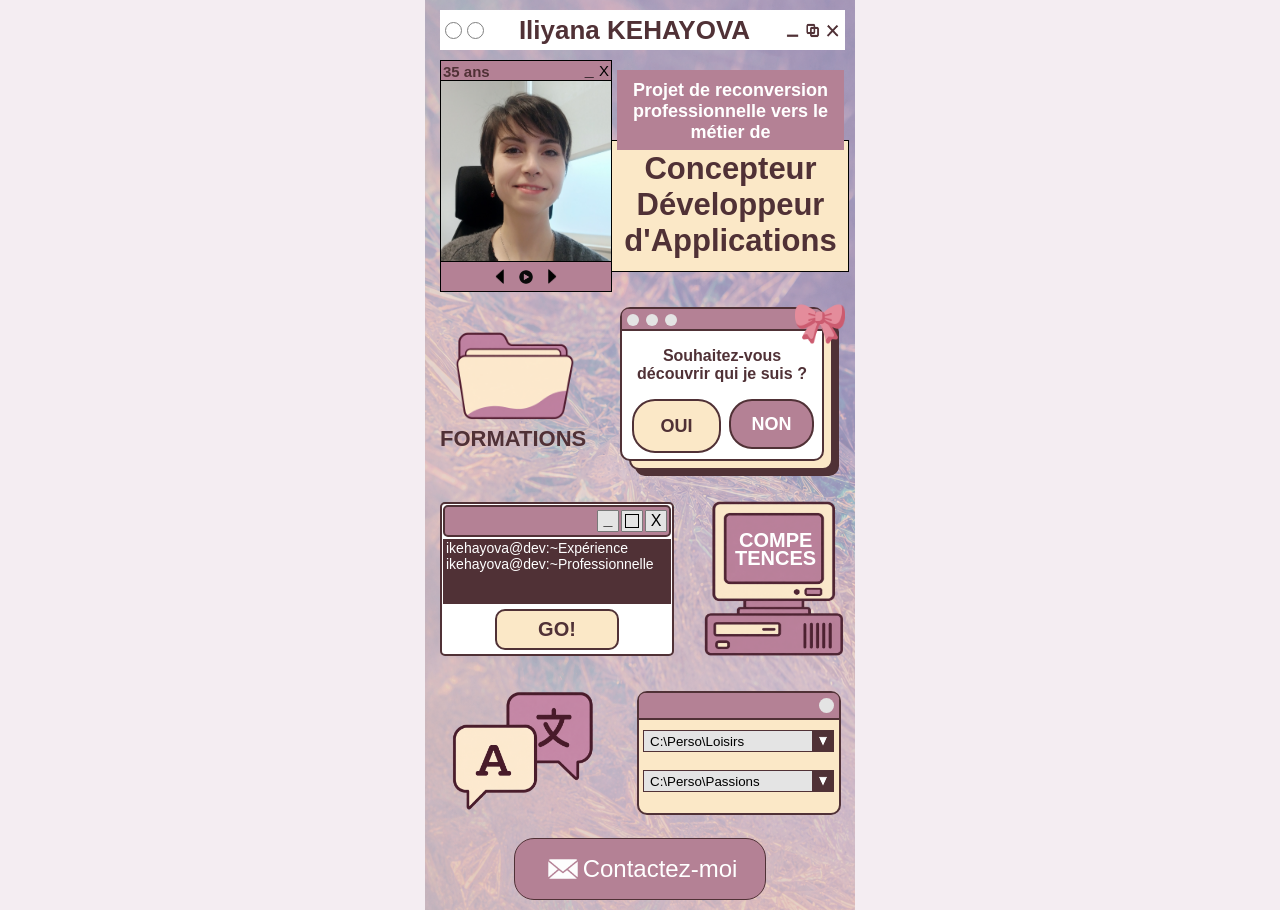
==== docs/index.html @ 73605424 "CV v1.1" ====
<!DOCTYPE html>
<html>

<head>
 <meta charset="UTF-8">
 <meta name="viewport" content="width=device-width, initial-scale=1.0">
 <meta name="theme-color" content="">
 <meta name="description" content="CV Iliyana KEHAYOVA | Projet de reconversion professionnelle | Concepteur Développeur d'Applications">
 <link rel="icon" type="image/png" href="ribbon.png">
 <meta name="robots" content="index, follow" /> 
 <meta lang="fr">
 <link href="CV_mobile.css" rel="stylesheet">
 <title>CV Iliyana KEHAYOVA</title>
</head>

<body>
    
    <header> 
        <span></span>
        <span style="display:inline-block; width:15px; height:15px; border:1px solid gray; border-radius: 50%;"></span>
        <h1>Iliyana KEHAYOVA</h1>
        <img src="lower_dash.png" alt="" id="lower_dash">
        <img src="windows.png" alt="" id="windows">
        <img src="x_close.png" alt="" id="x_close">
    </header>   

    <main>
        <section class="section_photo_poste">
            
            <div class="onglet_photo">
                <div class="age">
                    <span class="age_text">35 ans</span>
                    <div>
                        <span class="second_lower_dash">_</span>
                        <span class="second_x">X</span>
                    </div>
                </div>

                <div id="photo">
                    <img src="photo_iliyana.png" id="photo_iliyana" alt="photo d'Iliyana">
                </div>
                
                <div class="boutons_play">
                    <img src="bouton_play.png" class="bouton_play_enverse" alt=""> 
                    <img src="bouton_play.webp" class="bouton_play_central" alt="">  
                    <img src="bouton_play.png" class="bouton_play_droit" alt=""> 
                </div>
            </div>

            <div class="conteneur_projet">
                <p class="titre_projet">Projet de reconversion professionnelle vers le métier de</p>
            </div>

            <div class="conteneur_poste">
                <p class="titre_poste">Concepteur Développeur d'Applications</p>
            </div>

        </section>
        

    <div class="formations_et_fenetres">

        <section class="section_formations_presentation">
            <div id="onglet_formations">
                <a href="ecran_formations.html">  
                    <img src="folder.png" class="folder" alt="Image d'un fichier">
                    <p class="formations">FORMATIONS</p>
                </a>
            </div>        
                
            
        </section>

        <section class="trois_fenetres">
            <img src="ruban.png" class="ruban" alt="">

            <div class="fenetre_presentation">
                <div class="barre_haute">
                    <span></span>
                    <span></span>
                    <span></span>
                </div>

                <p class="question_presentation">
                    Souhaitez-vous découvrir qui je suis ?
                </p>

                <a href="ecran_description.html" class="bouton_oui">OUI</a>
                <button id="bouton_non">NON</button>
            </div>

            <div class="avant_derniere_fenetre"></div>
            <div class="derniere_fenetre"></div>
        </section>

    </div>

       

        <section class="section_experiences_projets">

            <div class="fenetre_experience">
                <div class="deuxieme_barre_haute">
                    <span id="reduire_onglet">_</span>
                    <span id="agrandir_onglet"><div></div></span>
                    <span id="fermer_onglet">X</span>
                </div>
                <div class="fenetre_terminal">
                    <p class="premiere_ligne_terminal">ikehayova@dev:~Expérience</p>
                    <p class="deuxieme_ligne_terminal">ikehayova@dev:~Professionnelle</p>
                </div>
                <a href="ecran_experience.html" id="bouton_go">GO!</a>
            </div>

            <div class="fenetre_projets">
                <a href="ecran_competences.html">
                    <img src="icone_ordinateur.png" id="icone_ordinateur" alt="">
                    <span class="compe">COMPE</span>
                    <span class="tences">TENCES</span>
                </a>
            </div>
        </section>
    
        
        <section class="langues_loisirs">
            
            <img src="image_langues.png" id="image_langues">
            
            <section class="loisirs_passions">
                <div class="troisieme_barre_haute">
                    <span></span>
                </div>
                <section class="bloc_menu_loisirs">
                    <button id="menu_deroulant_loisirs">C:\Perso\Loisirs</button>
                        <div id="menu_liste_loisirs">
                            <a href="">Lecture</a>
                            <a href="">Couture</a>
                            <a href="">Jeux vidéo</a>
                            <a href="">Tir à l'arc</a>
                        </div>
                    <img src="fleche_blanche.png" class="fleche_menu_deroulant">
                </section>

                <section class="bloc_menu_passions">
                    <button id="menu_deroulant_passions">C:\Perso\Passions</button>
                        <div id="menu_liste_passions">
                            <a href="">Chats</a>
                        </div>
                    <img src="fleche_blanche.png" class="fleche_menu_deroulant">
                </section>
            </section>
            
        </section>
        
    </main>

      
    <footer>
        <a href="ecran_formulaire_de_contact.html" class="bouton_contact"><img src="enveloppe.png" id="image_enveloppe"><span>Contactez-moi</span></a>
    </footer>

   
        <dialog id="popup_langues">
           
                <img src="fenetre_langues.png" alt="Fenêtre des langues" id="image_fenetre_langues">
                <span id="reduire_popup_langues">_</span>
                <span id="agrandir_popup_langues"><span></span></span>
                <span id="fermer_popup_langues">X</span>
                <div class="contenu_langues">
                    <h2>Langues</h2>
                    <ul>
                    <li>Français (Courant)</li>
                    <li>Anglais (Courant)</li>
                    <li>Bulgare (Langue maternelle)</li>
                    <li>Chinois (Débutant)</li>
                    <li>Allemand (Débutant)</li>
                    </ul>
                </div>
        </dialog>


        <dialog id="popup_reponse_negative1">

            <div class="fenetre_reponse_negative">

                <div class="barre_popup_negative">

                    <div class="boutons_fenetre">
                        <span>_</span>
                        <span class="milieu_bouton">
                            <span></span>
                        </span>
                        <span>X</span>
                    </div>

                </div>

                <div class="icone_attention">!</div>

                <h2>Vous vous êtes trompé de bouton&nbsp;?</h2>

                <button id="popup_reponse_negative_bouton_non">NON</button>

                <a href="ecran_description.html" class="popup_reponse_negative_bouton_oui">Oui, je veux voir le profil d'Iliyana</a>

            </div>

        </dialog>


        <dialog id="popup_reponse_negative2">

            <div class="fenetre_reponse_negative">

                <div class="barre_popup_negative">

                    <div class="boutons_fenetre">
                        <span>_</span>
                        <span class="milieu_bouton">
                            <span></span>
                        </span>
                        <span>X</span>
                    </div>

                </div>

                <div class="icone_attention">!</div>

                <h2>Vous faites exprès&nbsp;?</h2>

                <button id="popup_reponse_negative_bouton_non2">NON</button>

                <a href="ecran_description.html" class="popup_reponse_negative_bouton_oui">Je me suis trompé(e)</a>

            </div>

        </dialog>


        <dialog id="popup_reponse_negative3">

            <div class="fenetre_reponse_negative">

                <div class="barre_popup_negative">

                    <div class="boutons_fenetre">
                        <span>_</span>
                        <span class="milieu_bouton">
                            <span></span>
                        </span>
                        <span>X</span>
                    </div>

                </div>

                <div class="icone_attention">!</div>

                <h2>Vous savez quoi&nbsp;? Vous n'avez pas le choix&nbsp;!</h2>

                <a href="ecran_description.html" id="popup_reponse_negative_bouton_non3">AH&nbsp;!</a>

                <a href="ecran_description.html" class="popup_reponse_negative_bouton_oui">J'ai hâte de voir le profil d'Iliyana&nbsp;!</a>

            </div>

        </dialog>

         

    <script>

        const imageLangues =document.querySelector("#image_langues");
        const popupLangues =document.querySelector("#popup_langues");
        const fermerPopupLangues =document.querySelector("#fermer_popup_langues");
        imageLangues.addEventListener("click", function () {popupLangues.showModal();});
        fermerPopupLangues.addEventListener("click", function () {popupLangues.close();});


        const boutonNon =document.querySelector("#bouton_non");
        const popupReponseNegative1 =document.querySelector("#popup_reponse_negative1");
        boutonNon.addEventListener("click", function () {popup_reponse_negative1.showModal();});

    
        const popupReponseNegativeBoutonNon =document.querySelector("#popup_reponse_negative_bouton_non");
        const popupReponseNegative2 =document.querySelector("#popup_reponse_negative2");
        popupReponseNegativeBoutonNon.addEventListener("click", function () {popupReponseNegative2.showModal();});

        
        const popupReponseNegativeBoutonNon2 =document.querySelector("#popup_reponse_negative_bouton_non2");
        const popupReponseNegative3 =document.querySelector("#popup_reponse_negative3");
        popupReponseNegativeBoutonNon2.addEventListener("click", function () {popupReponseNegative3.showModal();});


        const boutonLoisirs = document.querySelector("#menu_deroulant_loisirs");
        const listeLoisirs = document.querySelector("#menu_liste_loisirs");
        boutonLoisirs.addEventListener("click", function () {
        listeLoisirs.classList.toggle("ouvert");});

        const boutonPassions = document.querySelector("#menu_deroulant_passions");
        const listePassions = document.querySelector("#menu_liste_passions");
        boutonPassions.addEventListener("click", function () {
        listePassions.classList.toggle("ouvert");});

        
    </script>

</body>


</html>
---- docs/CV_mobile.css ----
@media screen and (max-width: 780px) {
    body {
        background-position: center top;
    }
}

html, body {
    margin: 0 auto;
    min-height: 100vh;
    width: 100%;
    max-width: 430px;
}

body {
    min-height: 100vh;
    background-color: #f4edf2;
    background-image: url("mobile_background.png");
    background-position: center top;
    background-repeat: no-repeat;
    background-size: cover;
    font-family: 'Arvo', sans-serif;
}

header {
    height: 40px; 
    display: flex; 
    flex-direction: row;
    background-color: #ffffff;
    justify-content: center;
    gap: 5px; 
    align-items: center; 
    margin-bottom: 10px; 
    margin-top: 10px;
    margin-left: 15px;
    width: 405px;

}

header span {
    display:inline-block; 
    width:15px; 
    height:15px; 
    border:1px solid gray; 
    border-radius: 50%;
}

h1 {
    font-size: 26px;
    color: #503136;
    text-align: center;
    margin-left: 30px; 
    margin-right: 30px; 

}

#lower_dash, #windows, #x_close {
    width: 15px;
    height: 15px;
}



.section_photo_poste {
    display: grid;
    margin-left: 15px; 
    grid-template-areas:
    "box-1 box-2"
    "box-1 box-3";
    
}

.onglet_photo {
    display: flex;
    flex-direction: column; 
    background-color: #B48195;
    width: 170px; 
    border: 1px solid black;
    grid-area: box-1;
}

.age { 
    display: flex;
    flex-direction: row;
    align-items: flex-end;
    justify-content: space-between;
    height: 19px;
}


.age_text div {
    margin-bottom: 1px;
}

.second_lower_dash {
    font-weight: bold;
    
}

.second_x {
    font-size: 15px; 
    margin: 1px 2px 2px 1px;
    
}

.bouton_play_enverse, .bouton_play_droit {
    width: 15px;
    height: 15px;
    margin-top: 3px; 
    margin-left: 8px;
    margin-right: 8px;

    
}

#photo_iliyana {
    width: 170px;
    height: 180px; 
    border-top: 1px solid black;
    border-bottom: 1px solid black;

}

.bouton_play_central {
    width: 22px;
    height: 22px;
    
}

.age_text {

    margin-bottom: 0;
    font-weight: bold;
    font-size: 15px;
    margin-left: 2px;
    color: #503136;
}

.boutons_play {
    display: flex;
    flex-direction: row;
    height: 16px;
    justify-content: center;
    
    
}

.bouton_play_enverse {
    transform: rotate(180deg);
}

.conteneur_projet {
    margin-top: 10px;
    margin-left: 5px;
    margin-right: 15px;
    height: 80px;
    width: 227px;
    background-color: #B48195;
    margin-bottom: -10px;
    font-weight: bold;
    text-align: center;
    font-size: 18px;
    color: white;
    grid-area: box-2;
}

.titre_projet {
    margin: 10px 0px 0px 0px;
}

.conteneur_poste {
    height: 130px;
    width: 225px;
    background-color: #FBE8C7;
    margin-left: -20px;
    padding-left: 30px;
    order: -1; 
    font-weight: bold;
    text-align: center;
    font-size: 31px;
    color: #503136;
    border: 1px solid black;
    margin-bottom: 20px;
    margin-right: 5px;
    grid-area: box-3;
}

.titre_poste {
    margin: 10px 0px 0px 0px;
    padding-right: 10px;
}



.section_formations_presentation {
    margin-left: 10px;
    margin-top: 15px;
}

.formations_et_fenetres {
    display: flex;
    flex-direction: row;
    align-items: flex-start;
}

.folder {
    width: 160px;
    height: 110px;
    padding-top: 15px;
    margin-bottom: -10px; 
}

.formations {
    margin-left: 5px; 
    margin-top: 0;
    font-weight: bold;
    font-size: 22px;
    color: #503136;
}

#onglet_formations a {
     text-decoration: none;
}

.trois_fenetres {
    position: relative;
    width: 250px;
    height: 220px;
    margin-left: 25px;
    margin-top: 15px;
}


.ruban {
    position:absolute;
    z-index: 4;
    top: -8px;
    right: 10px;
    height: 50px;
    width: 50px;
}

.fenetre_presentation {
    position:absolute;
    top: 0;
    left: 0;
    display: grid;
    grid-template-areas:
    "box-4 box-4"
    "box-5 box-5"
    "box-6 box-7";
    background-color: white;
    border: 2px solid #503136;
    width: 200px;
    height: 150px;
    border-radius: 10px;
    z-index: 3;
}

.avant_derniere_fenetre {
    position:absolute;
    top: 5;
    left: 5;
    width: 200px;
    height: 150px;
    background-color: #FBE8C7;
    border-radius: 10px;
    z-index: 2;
    margin-left: 9px; 
    margin-top: 9px;
    border: 2px solid #503136; 
}

.derniere_fenetre {
    position:absolute;
    top: 10;
    left: 10;
    width: 200px;
    height: 150px;
    background-color:#503136;
    border-radius: 10px;
    z-index: 1;
    margin-left: 15px; 
    margin-top: 15px;
    border: 2px solid #503136;
}
            

.barre_haute {
    display: flex;
    flex-direction: row;
    background-color: #B48195;
    border-top-right-radius: 6px;
    border-top-left-radius: 6px;
    border-bottom: 2px solid #503136;
    grid-area: box-4;
}

.barre_haute span {
    display:inline-block; 
    width:12px; 
    height:12px; 
    background: rgb(228, 228, 228); 
    border-radius: 50%;
    margin: 5px 2px 2px 5px; 
}

.question_presentation {
    font-weight: bold;
    text-align: center;
    font-size: 16px;
    margin-left: 5px;
    margin-right: 5px;
    color:#503136;
    grid-area: box-5;
}


#bouton_non { 
    display: flex;
    justify-content: center; 
    align-items: center;
    width: 85px;
    height: 50px;
    border-radius: 23px;
    border: 2px solid #503136;
    background-color: #B48195;
    font-weight: bold;
    font-size: 18px;
    margin-bottom: 5px;
    color: white;
    grid-area: box-7;
    text-decoration: none;
    color: white;
    text-align: center;
    cursor: pointer;
}


.bouton_oui { 
    display: flex;
    justify-content: center; 
    align-items: center;
    margin-left: 10px;
    margin-bottom: 5px;
    width: 85px;
    height: 50px;
    border-radius: 23px;
    border: 2px solid #503136;
    background-color: #FBE8C7;
    font-weight: bold;
    font-size: 18px;
    grid-area: box-6;
    text-decoration: none;
    color: #503136;
    text-align: center;
  
}


.section_experiences_projets {
    display: flex;
    margin-top: -25px;
    margin-left: 15px;
    margin-right: -15px;
}



.fenetre_experience {
    display: flex;
    flex-direction: column;
    align-items: center;
    width: 230px;
    height: 150px;
    background-color: white;
    border-radius: 5px;
    border: 2px solid #503136;
}

.deuxieme_barre_haute {
    display: flex;
    flex-direction: row;
    height: 30px;
    width: 224px;
    background-color: #B48195;
    border-radius: 5px;
    margin: 1px;
    border: 2px solid #503136;
    margin-bottom: 1px;
    justify-content: right;
}

#reduire_onglet, #agrandir_onglet, #fermer_onglet {
    display: flex;
    width: 20px;
    height: 20px;
    background-color:rgb(228, 228, 228);
    margin: 3px 2px 3px 0px;
    border-radius: 1px;
    border: 1px solid rgb(121, 121, 121);
}

#agrandir_onglet div {
    width: 12px;
    height: 12px;
    border: 1px solid black;
    margin: 3px 0px 0px 3px; 
}

#reduire_onglet {
    justify-content: center;
    font-weight: 550;
}

#fermer_onglet {
    justify-content: center;
    align-items: center;
    
}

.fenetre_terminal {
    background-color: #503136;
    width: 228px;
    height: 70px; 
    margin: 1px 2px 5px 2px;
}

.premiere_ligne_terminal, .deuxieme_ligne_terminal {
    color: white;
    margin-left: 3px;
    font-size: 14px;
}

.premiere_ligne_terminal {
    margin-top: 1px;
}

.deuxieme_ligne_terminal {
    margin-top: -14px;
}

.fenetre_projets {
    position: relative;
}

#bouton_go {
    display: flex;
    justify-content: center; 
    align-items: center;
    text-align: center;
    text-decoration: none;
    background-color: #FBE8C7;
    width: 120px;
    height: 40px;
    font-weight: bold;
    font-size: 20px;
    color:#503136;
    border-radius: 10px;
    margin-bottom: 4px;
    border: 2px solid #503136;
}

#icone_ordinateur {
    position: absolute;
    width: 220px; 
    height: 190px; 
    margin-top: -15px;
    margin-left: -10px;
    z-index: 1;
}

.compe {
    position: absolute;
    z-index: 2;
    color: white;
    font-weight: bold;
    top: 27px; 
    left: 65px;
    font-size: 20px;
}

.tences {
    position: absolute;
    z-index: 2;
    color: white;
    font-weight: bold;
    top: 45px; 
    left: 61px;
    font-size: 20px;
}

.langues_loisirs {
    display: flex;
    margin-top: 20px;
    margin-left: -10px;
}

#image_langues {
    width: 210px;
    height: 150px;
    cursor: pointer;
}

.loisirs_passions {
    margin-top: 15px;
    margin-left: 12px;
    width: 200px;
    height: 120px;
    background-color: #FBE8C7;
    border-radius: 10px;
    border: 2px solid #503136;
}

.troisieme_barre_haute {
    display: flex;
    flex-direction: row;
    width: 200px;
    height: 25px;
    background-color: #B48195;
    border-radius: 6px 6px 0px 0px;
    border-bottom: 2px solid #503136;
    justify-content: right;
}

.troisieme_barre_haute span {
    display: flex;
    width:15px; 
    height:15px; 
    background: rgb(228, 228, 228); 
    border-radius: 50%;
    margin: 5px 5px 2px 5px; 
    
}

.bloc_menu_loisirs, .bloc_menu_passions {
    display: inline-block;
} 

#menu_deroulant_loisirs, 
#menu_deroulant_passions {
    background-color: rgb(228, 228, 228);
    border: 1px solid #503136;
    width: 170px;
    height: 22px;
    margin: 10px 0px 8px 4px;
    text-align: left;
}

.fleche_menu_deroulant {
    display: inline-block;
    background-color: #503136;
    border: 1px solid #503136;
    height: 20px; 
    width: 20px;
    margin-bottom: -6.5px;
    margin-left: -5px;
}

.bloc_menu_loisirs, .bloc_menu_passions {
    position: relative;
}

#menu_liste_loisirs, #menu_liste_passions {
    display: none;
    position: absolute;
    top: 31px;
    left: 4px;
    background-color: rgb(228, 228, 228);
    width: 140px;
    box-shadow: 2px 2px 5px grey;
    z-index: 10;
}

#menu_liste_loisirs a, #menu_liste_passions a {
    display: block;
    color: black;
    text-decoration: none;
    padding: 10px 15px;
}

#menu_liste_loisirs.ouvert,
#menu_liste_passions.ouvert {
    display: block;
}

.bloc_menu_loisirs a:hover, 
.bloc_menu_passions a:hover {
    background-color: rgb(204, 183, 183);
}

.bloc_menu_loisirs:hover button,
.bloc_menu_passions:hover button {
    background-color: rgb(114, 113, 113);
}

.bouton_contact {
    display: flex;
    background-color: #B48195;
    border: 1px solid #503136;
    width: 250px;
    height: 60px;
    border-radius: 20px;
    margin-top: 12px;
    margin-bottom: 10px;
    margin-left: auto;
    margin-right: auto;
    justify-content: center;
    align-items: center;
    text-decoration: none;
    color: white;
    font-size: 24px;
    
}

#bouton_contact span {
    color: white;
    font-size: 24px;
    font-weight: bold;
}

#image_enveloppe {
    width: 60px;
    height: 40px;
    margin-left: -10px;
    margin-right: -10px;
}

#popup_langues {
    position: relative;
    border: none;
    outline: none;
    background: transparent;
    padding: 0;
    top: 200px;
}


#image_fenetre_langues {
    display: block;
    width: 300px;
    height: auto;
}

#reduire_popup_langues,
#agrandir_popup_langues,
#fermer_popup_langues {
    z-index: 11;
    position: absolute;
    background-color: rgb(228, 228, 228);
    width: 30px;
    height: 30px;
    cursor: pointer;
    margin: 1px;
    border: 2px solid #503136;
    border-radius: 10px;
    font-size: 25px;
    display: flex;
    justify-content: center; 
    align-items: center;
    text-align: center;

}

#reduire_popup_langues {
    top: 46px;
    right: 100px;
}

#agrandir_popup_langues {
    top: 46px;
    right: 60px;
}

#agrandir_popup_langues span {
    width: 20px;
    height: 20px;
    border: 2px solid #503136;
    border-radius: 5px;

}

#fermer_popup_langues {
    top: 46px;
    right: 20px;
}

.contenu_langues {
    position: absolute;
    top: 80px;
    left: 40px;
}

.contenu_langues h2 {
    color: #503136;
    font-weight: bold;
    font-size: 30px;
    margin-bottom: 2px;
}

.contenu_langues ul {
    color: #503136;
    font-weight: bold;
    margin-left: -25px;
}

.contenu_langues ul li{
    margin-bottom: 10px;
    
}

#popup_reponse_negative1, 
#popup_reponse_negative2,
#popup_reponse_negative3 {
    position: relative;
    border: none;
    outline: none;
    background: transparent;
    padding: 0;
    top: 100px;
    left: -20px;
}

.fenetre_reponse_negative {
    position: relative;
    display: block;
    height: 390px;
    width: 410px;
    background-color: #FBE8C7;
    border: 2px solid #503136;
    border-radius: 15px;
    overflow: hidden;
    margin-left: 20px;
}

.barre_popup_negative {
    position: absolute;
    top: 0;
    left: 0;
    width: 100%;
    height: 40px;
    background-color: #B48195;
    border-bottom: 2px solid #503136;
    display: flex;
    align-items: center;
}

.boutons_fenetre {
    display: flex;
    margin-left: auto;
    margin-right: 8px;
    gap: 5px;
}

.boutons_fenetre > span {
    width: 25px;
    height: 25px;
    background-color: rgb(228, 228, 228);
    border: 1px solid #503136;
    border-radius: 5px;
    display: flex;
    justify-content: center;
    align-items: center;
    color: #503136;
    font-size: 18px;
}

.milieu_bouton {
    width: 25px;
    height: 25px;
}

.milieu_bouton span {
    width: 15px;
    height: 15px;
    border: 1px solid #503136;
    border-radius: 2px;
}

.icone_attention {
    position: absolute;
    top: 55px;
    left: 160px;
    border: 5px solid red;
    color: red;
    border-radius: 50%;
    font-size: 70px;
    font-weight: bolder;
    height: 80px;
    width: 80px;
    text-align: center;
    display: flex;
    justify-content: center;
    align-items: center;
}

#popup_reponse_negative_bouton_non, 
#popup_reponse_negative_bouton_non2, 
#popup_reponse_negative_bouton_non3 {
    position: absolute;
    top: 310px;
    left: 40px;
    color: #503136;
    font-size: 14px;
    font-weight: bolder;
    width: 50px;
    height: 50px;
    border-radius: 50%;
    background-color: #FBE8C7;
    border: 1px solid #503136;
    margin-top: 0;
    text-decoration: none;
    display: flex;
    align-items: center;
    justify-content: center;
    cursor: pointer;
}

.popup_reponse_negative_bouton_oui {
    position: absolute;
    top: 270px;
    left: 130px;
    margin-left: 10px;
    margin-bottom: 5px;
    width: 230px;
    height: 90px;
    border-radius: 23px;
    border: 1px solid #503136;
    background-color: #B48195;
    font-weight: bold;
    font-size: 25px;
    text-decoration: none;
    color: white;
    display: flex;
    justify-content: center;
    align-items: center;
    text-align: center;
    cursor: pointer;
}

#popup_reponse_negative1 h2, 
#popup_reponse_negative2 h2,
#popup_reponse_negative3 h2 {
    position: absolute;
    top: 150px;
    left: 30px;
    width: 90%;
    font-size: 30px;
    text-align: center;
    color: #503136;
    font-weight: bold;
    margin-bottom: 10px;
}

#popup_reponse_negative_bouton_non3 {
    text-decoration: none;
}
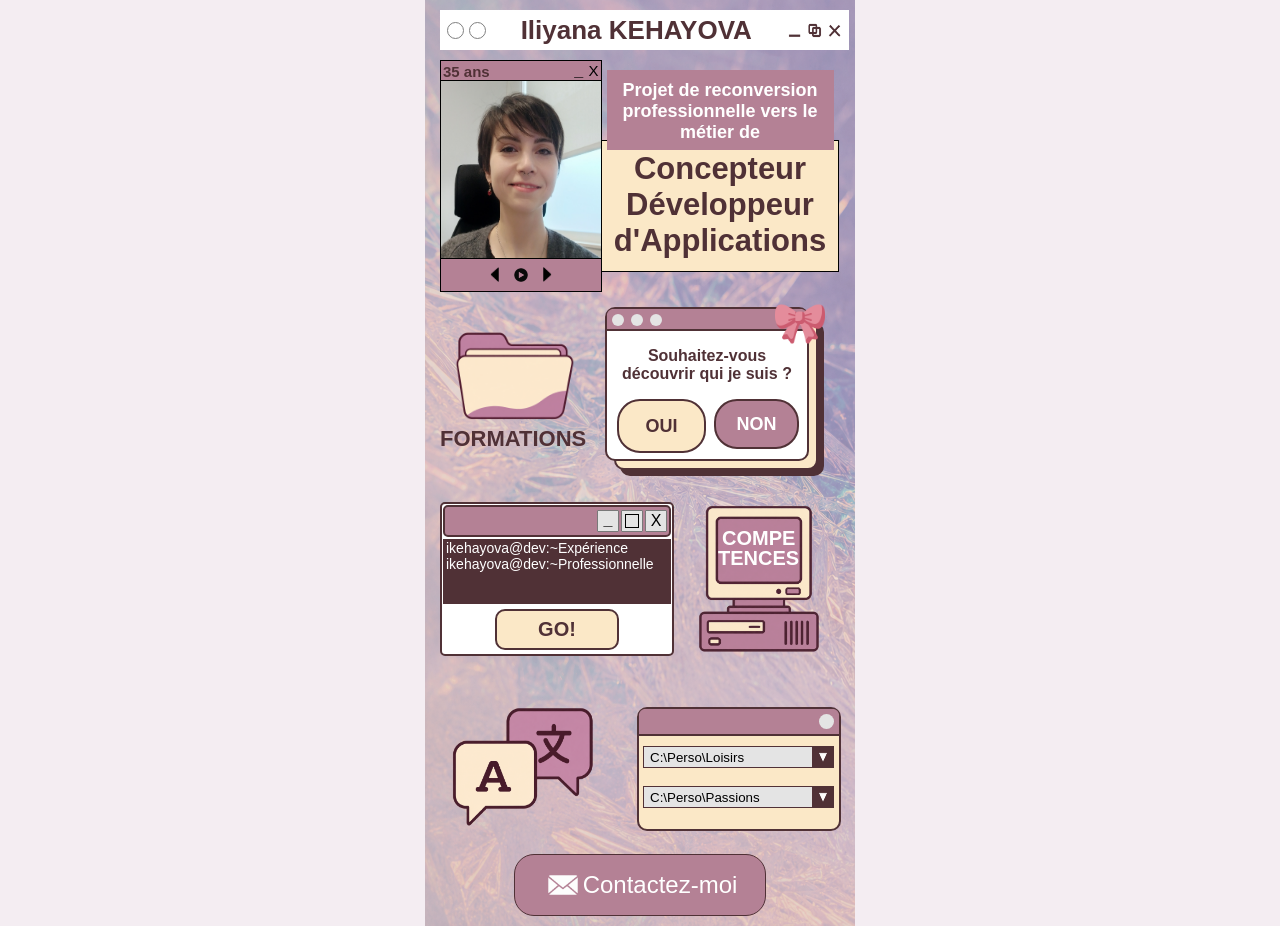
==== commit 4c635aae: "CV v1.2" ====
--- a/docs/index.html
+++ b/docs/index.html
@@ -9,14 +9,14 @@
  <link rel="icon" type="image/png" href="ribbon.png">
  <meta name="robots" content="index, follow" /> 
  <meta lang="fr">
- <link href="CV_mobile.css" rel="stylesheet">
+ <link href="index.css" rel="stylesheet">
  <title>CV Iliyana KEHAYOVA</title>
 </head>
 
 <body>
     
     <header> 
-        <span></span>
+        <span style="display:inline-block; width:15px; height:15px; border:1px solid gray; border-radius: 50%;"></span>
         <span style="display:inline-block; width:15px; height:15px; border:1px solid gray; border-radius: 50%;"></span>
         <h1>Iliyana KEHAYOVA</h1>
         <img src="lower_dash.png" alt="" id="lower_dash">
@@ -25,6 +25,7 @@
     </header>   
 
     <main>
+
         <section class="section_photo_poste">
             
             <div class="onglet_photo">
@@ -47,6 +48,8 @@
                 </div>
             </div>
 
+
+
             <div class="conteneur_projet">
                 <p class="titre_projet">Projet de reconversion professionnelle vers le métier de</p>
             </div>
@@ -55,10 +58,12 @@
                 <p class="titre_poste">Concepteur Développeur d'Applications</p>
             </div>
 
-        </section>
-        
-
-    <div class="formations_et_fenetres">
+
+
+        </section>
+        
+
+    <section class="formations_et_fenetres">
 
         <section class="section_formations_presentation">
             <div id="onglet_formations">
@@ -93,62 +98,64 @@
             <div class="derniere_fenetre"></div>
         </section>
 
-    </div>
+    </section>
 
        
 
-        <section class="section_experiences_projets">
-
-            <div class="fenetre_experience">
-                <div class="deuxieme_barre_haute">
-                    <span id="reduire_onglet">_</span>
-                    <span id="agrandir_onglet"><div></div></span>
-                    <span id="fermer_onglet">X</span>
-                </div>
-                <div class="fenetre_terminal">
-                    <p class="premiere_ligne_terminal">ikehayova@dev:~Expérience</p>
-                    <p class="deuxieme_ligne_terminal">ikehayova@dev:~Professionnelle</p>
-                </div>
-                <a href="ecran_experience.html" id="bouton_go">GO!</a>
-            </div>
-
-            <div class="fenetre_projets">
-                <a href="ecran_competences.html">
-                    <img src="icone_ordinateur.png" id="icone_ordinateur" alt="">
-                    <span class="compe">COMPE</span>
-                    <span class="tences">TENCES</span>
-                </a>
-            </div>
-        </section>
+    <section class="section_experiences_projets">
+
+        <div class="fenetre_experience">
+            <div class="deuxieme_barre_haute">
+                <span id="reduire_onglet">_</span>
+                <span id="agrandir_onglet"><div></div></span>
+                <span id="fermer_onglet">X</span>
+            </div>
+            <div class="fenetre_terminal">
+                <p class="premiere_ligne_terminal">ikehayova@dev:~Expérience</p>
+                <p class="deuxieme_ligne_terminal">ikehayova@dev:~Professionnelle</p>
+            </div>
+            <a href="ecran_experience.html" id="bouton_go">GO!</a>
+        </div>
+
+
+
+        <div class="fenetre_competences">
+            <a href="ecran_competences.html">
+                <img src="icone_ordinateur.png" id="icone_ordinateur" alt="">
+                <span class="compe">COMPE</span>
+                <span class="tences">TENCES</span>
+            </a>
+        </div>
+    </section>
     
         
-        <section class="langues_loisirs">
-            
-            <img src="image_langues.png" id="image_langues">
-            
-            <section class="loisirs_passions">
-                <div class="troisieme_barre_haute">
-                    <span></span>
-                </div>
-                <section class="bloc_menu_loisirs">
-                    <button id="menu_deroulant_loisirs">C:\Perso\Loisirs</button>
-                        <div id="menu_liste_loisirs">
-                            <a href="">Lecture</a>
-                            <a href="">Couture</a>
-                            <a href="">Jeux vidéo</a>
-                            <a href="">Tir à l'arc</a>
-                        </div>
-                    <img src="fleche_blanche.png" class="fleche_menu_deroulant">
-                </section>
-
-                <section class="bloc_menu_passions">
-                    <button id="menu_deroulant_passions">C:\Perso\Passions</button>
-                        <div id="menu_liste_passions">
-                            <a href="">Chats</a>
-                        </div>
-                    <img src="fleche_blanche.png" class="fleche_menu_deroulant">
-                </section>
+    <section class="langues_loisirs">
+        
+        <img src="image_langues.png" id="image_langues">
+        
+        <section class="loisirs_passions">
+            <div class="troisieme_barre_haute">
+                <span></span>
+            </div>
+            <section class="bloc_menu_loisirs">
+                <button id="menu_deroulant_loisirs">C:\Perso\Loisirs</button>
+                    <div id="menu_liste_loisirs">
+                        <a href="">Lecture</a>
+                        <a href="">Couture</a>
+                        <a href="">Jeux vidéo</a>
+                        <a href="">Tir à l'arc</a>
+                    </div>
+                <img src="fleche_blanche.png" class="fleche_menu_deroulant">
             </section>
+
+            <section class="bloc_menu_passions">
+                <button id="menu_deroulant_passions">C:\Perso\Passions</button>
+                    <div id="menu_liste_passions">
+                        <a href="">Chats</a>
+                    </div>
+                <img src="fleche_blanche.png" class="fleche_menu_deroulant">
+            </section>
+        </section>
             
         </section>
         
--- a/docs/index.css
+++ b/docs/index.css
@@ -0,0 +1,892 @@
+@media screen and (max-width: 430px) {
+    body {
+        background-position: center top;
+    }
+}
+
+html, body {
+    margin: 0 auto;
+    min-height: 100vh;
+    max-width: 430px;
+}
+
+body {
+    background-color: #f4edf2;
+    background-image: url("mobile_background.png");
+    background-position: center top;
+    background-size: cover;
+    background-repeat: no-repeat;
+    font-family: 'Arvo', sans-serif;
+}
+
+header {
+    height: 40px; 
+    display: flex; 
+    flex-direction: row;
+    background-color: #ffffff;
+    justify-content: center;
+    gap: 5px; 
+    align-items: center; 
+    margin-bottom: 10px; 
+    margin-top: 10px;
+    margin-left: 15px;
+    width: 95%;
+
+}
+
+header span {
+    display:inline-block; 
+    width: 15px; 
+    height:1 5px; 
+    border: 1px solid gray; 
+    border-radius: 50%;
+}
+
+h1 {
+    font-size: 26px;
+    color: #503136;
+    text-align: center;
+    margin-left: 30px; 
+    margin-right: 30px; 
+
+}
+
+@media screen and (width<420px){
+    h1 {
+    font-size: 22px;
+    color: #503136;
+    text-align: center;
+    margin-left: 30px; 
+    margin-right: 30px; 
+}
+}
+
+
+#lower_dash, #windows, #x_close {
+    width: 15px;
+    height: 15px;
+}
+
+
+
+.section_photo_poste {
+    display: grid;
+    width: 95%;
+    height: 25%;
+    margin-left: 15px; 
+    grid-template-areas:
+    "box-1 box-2"
+    "box-1 box-3";
+    
+}
+
+@media screen and (width<300px){
+    .section_photo_poste {
+        display: grid;
+        margin-left: 15px; 
+        grid-template-areas:
+        "box-1"
+        "box-2" 
+        "box-3";
+    }
+}
+
+
+
+.onglet_photo {
+    display: flex;
+    flex-direction: column; 
+    background-color: #B48195;
+    max-width: 170px; 
+    border: 1px solid black;
+    grid-area: box-1;
+}
+
+.age { 
+    display: flex;
+    flex-direction: row;
+    align-items: flex-end;
+    justify-content: space-between;
+    height: 19px;
+}
+
+
+.age_text div {
+    margin-bottom: 1px;
+}
+
+.second_lower_dash {
+    font-weight: bold;
+    
+}
+
+.second_x {
+    font-size: 15px; 
+    margin: 1px 2px 2px 1px;
+    
+}
+
+.bouton_play_enverse, .bouton_play_droit {
+    width: 15px;
+    height: 15px;
+    margin-top: 3px; 
+    margin-left: 8px;
+    margin-right: 8px;
+
+    
+}
+
+#photo_iliyana {
+    width: 100%;
+    height: 100%;
+    border-top: 1px solid black;
+    border-bottom: 1px solid black;
+    margin-bottom: 10px;
+
+}
+
+.bouton_play_central {
+    width: 22px;
+    height: 22px;
+    
+}
+
+.age_text {
+
+    margin-bottom: 0;
+    font-weight: bold;
+    font-size: 15px;
+    margin-left: 2px;
+    color: #503136;
+}
+
+.boutons_play {
+    display: flex;
+    flex-direction: row;
+    height: 16px;
+    justify-content: center;
+    padding-top: 7px;
+    
+}
+
+.bouton_play_enverse {
+    transform: rotate(180deg);
+}
+
+.conteneur_projet {
+    margin-top: 10px;
+    margin-left: 5px;
+    margin-right: 15px;
+    height: 80px;
+    width: 227px;
+    background-color: #B48195;
+    margin-bottom: -10px;
+    font-weight: bold;
+    text-align: center;
+    font-size: 18px;
+    color: white;
+    grid-area: box-2;
+}
+
+.titre_projet {
+    margin: 10px 0px 0px 0px;
+}
+
+.conteneur_poste {
+    height: 130px;
+    width: 225px;
+    background-color: #FBE8C7;
+    margin-left: -20px;
+    padding-left: 30px;
+    order: -1; 
+    font-weight: bold;
+    text-align: center;
+    font-size: 31px;
+    color: #503136;
+    border: 1px solid black;
+    margin-bottom: 20px;
+    margin-right: 5px;
+    grid-area: box-3;
+}
+
+.titre_poste {
+    margin: 10px 0px 0px 0px;
+    padding-right: 10px;
+}
+
+
+
+.section_formations_presentation {
+    margin-left: 10px;
+    margin-top: 15px;
+    height: auto;
+}
+
+.formations_et_fenetres {
+    display: flex;
+    flex-direction: row;
+    flex-wrap: wrap;
+   
+}
+
+
+.folder {
+    width: 160px;
+    height: 110px;
+    padding-top: 15px;
+    margin-bottom: -10px; 
+}
+
+.formations {
+    margin-left: 5px; 
+    margin-top: 0;
+    font-weight: bold;
+    font-size: 22px;
+    color: #503136;
+}
+
+#onglet_formations a {
+     text-decoration: none;
+}
+
+.trois_fenetres {
+    position: relative;
+    width: 230px;
+    height: 220px;
+    margin-left: 10px;
+    margin-top: 15px;
+}
+
+
+.ruban {
+    position:absolute;
+    z-index: 4;
+    top: -8px;
+    right: 10px;
+    height: 50px;
+    width: 50px;
+}
+
+.fenetre_presentation {
+    position:absolute;
+    top: 0;
+    left: 0;
+    display: grid;
+    grid-template-areas:
+    "box-4 box-4"
+    "box-5 box-5"
+    "box-6 box-7";
+    background-color: white;
+    border: 2px solid #503136;
+    width: 200px;
+    height: 150px;
+    border-radius: 10px;
+    z-index: 3;
+}
+
+.avant_derniere_fenetre {
+    position:absolute;
+    top: 5;
+    left: 5;
+    width: 200px;
+    height: 150px;
+    background-color: #FBE8C7;
+    border-radius: 10px;
+    z-index: 2;
+    margin-left: 9px; 
+    margin-top: 9px;
+    border: 2px solid #503136; 
+}
+
+.derniere_fenetre {
+    position:absolute;
+    top: 10;
+    left: 10;
+    width: 200px;
+    height: 150px;
+    background-color:#503136;
+    border-radius: 10px;
+    z-index: 1;
+    margin-left: 15px; 
+    margin-top: 15px;
+    border: 2px solid #503136;
+}
+            
+
+.barre_haute {
+    display: flex;
+    flex-direction: row;
+    background-color: #B48195;
+    border-top-right-radius: 6px;
+    border-top-left-radius: 6px;
+    border-bottom: 2px solid #503136;
+    grid-area: box-4;
+}
+
+.barre_haute span {
+    display:inline-block; 
+    width:12px; 
+    height:12px; 
+    background: rgb(228, 228, 228); 
+    border-radius: 50%;
+    margin: 5px 2px 2px 5px; 
+}
+
+.question_presentation {
+    font-weight: bold;
+    text-align: center;
+    font-size: 16px;
+    margin-left: 5px;
+    margin-right: 5px;
+    color:#503136;
+    grid-area: box-5;
+}
+
+
+#bouton_non { 
+    display: flex;
+    justify-content: center; 
+    align-items: center;
+    width: 85px;
+    height: 50px;
+    border-radius: 23px;
+    border: 2px solid #503136;
+    background-color: #B48195;
+    font-weight: bold;
+    font-size: 18px;
+    margin-bottom: 5px;
+    color: white;
+    grid-area: box-7;
+    text-decoration: none;
+    color: white;
+    text-align: center;
+    cursor: pointer;
+}
+
+
+.bouton_oui { 
+    display: flex;
+    justify-content: center; 
+    align-items: center;
+    margin-left: 10px;
+    margin-bottom: 5px;
+    width: 85px;
+    height: 50px;
+    border-radius: 23px;
+    border: 2px solid #503136;
+    background-color: #FBE8C7;
+    font-weight: bold;
+    font-size: 18px;
+    grid-area: box-6;
+    text-decoration: none;
+    color: #503136;
+    text-align: center;
+  
+}
+
+
+.section_experiences_projets {
+    display: flex;
+    flex-wrap: wrap;
+    margin-top: -25px;
+    margin-left: 15px;
+    margin-right: -15px;
+}
+
+
+
+.fenetre_experience {
+    display: flex;
+    flex-direction: column;
+    align-items: center;
+    width: 230px;
+    height: 150px;
+    background-color: white;
+    border-radius: 5px;
+    border: 2px solid #503136;
+}
+
+.deuxieme_barre_haute {
+    display: flex;
+    flex-direction: row;
+    height: 30px;
+    width: 224px;
+    background-color: #B48195;
+    border-radius: 5px;
+    margin: 1px;
+    border: 2px solid #503136;
+    margin-bottom: 1px;
+    justify-content: right;
+}
+
+#reduire_onglet, #agrandir_onglet, #fermer_onglet {
+    display: flex;
+    width: 20px;
+    height: 20px;
+    background-color:rgb(228, 228, 228);
+    margin: 3px 2px 3px 0px;
+    border-radius: 1px;
+    border: 1px solid rgb(121, 121, 121);
+}
+
+#agrandir_onglet div {
+    width: 12px;
+    height: 12px;
+    border: 1px solid black;
+    margin: 3px 0px 0px 3px; 
+}
+
+#reduire_onglet {
+    justify-content: center;
+    font-weight: 550;
+}
+
+#fermer_onglet {
+    justify-content: center;
+    align-items: center;
+    
+}
+
+.fenetre_terminal {
+    background-color: #503136;
+    width: 228px;
+    height: 70px; 
+    margin: 1px 2px 5px 2px;
+}
+
+.premiere_ligne_terminal, .deuxieme_ligne_terminal {
+    color: white;
+    margin-left: 3px;
+    font-size: 14px;
+}
+
+.premiere_ligne_terminal {
+    margin-top: 1px;
+}
+
+.deuxieme_ligne_terminal {
+    margin-top: -14px;
+}
+
+.fenetre_competences {
+    display: flex;
+    position: relative;
+    width: 195px;
+    height: 170px;
+    flex: 0 0 195px;
+}
+
+#bouton_go {
+    display: flex;
+    justify-content: center; 
+    align-items: center;
+    text-align: center;
+    text-decoration: none;
+    background-color: #FBE8C7;
+    width: 120px;
+    height: 40px;
+    font-weight: bold;
+    font-size: 20px;
+    color:#503136;
+    border-radius: 10px;
+    margin-bottom: 4px;
+    border: 2px solid #503136;
+}
+
+
+#icone_ordinateur {
+    
+    position: absolute;
+    width: 190px; 
+    height: 180px; 
+    margin-top: -10px;
+    margin-left: -10px;
+    z-index: 1;
+}
+
+.compe {
+    position: absolute;
+    z-index: 2;
+    color: white;
+    font-weight: bold;
+    top: 25px; 
+    left: 48px;
+    font-size: 20px;
+}
+
+.tences {
+    position: absolute;
+    z-index: 2;
+    color: white;
+    font-weight: bold;
+    top: 45px; 
+    left: 44px;
+    font-size: 20px;
+}
+
+.langues_loisirs {
+    display: flex;
+    flex-wrap: wrap;
+    margin-top: 20px;
+    margin-left: -10px;
+}
+
+#image_langues {
+    width: 210px;
+    height: 150px;
+    cursor: pointer;
+}
+
+.loisirs_passions {
+    margin-top: 15px;
+    margin-left: 12px;
+    width: 200px;
+    height: 120px;
+    background-color: #FBE8C7;
+    border-radius: 10px;
+    border: 2px solid #503136;
+}
+
+.troisieme_barre_haute {
+    display: flex;
+    flex-direction: row;
+    width: 200px;
+    height: 25px;
+    background-color: #B48195;
+    border-radius: 6px 6px 0px 0px;
+    border-bottom: 2px solid #503136;
+    justify-content: right;
+}
+
+.troisieme_barre_haute span {
+    display: flex;
+    width:15px; 
+    height:15px; 
+    background: rgb(228, 228, 228); 
+    border-radius: 50%;
+    margin: 5px 5px 2px 5px; 
+    
+}
+
+.bloc_menu_loisirs, .bloc_menu_passions {
+    display: inline-block;
+} 
+
+#menu_deroulant_loisirs, 
+#menu_deroulant_passions {
+    background-color: rgb(228, 228, 228);
+    border: 1px solid #503136;
+    width: 170px;
+    height: 22px;
+    margin: 10px 0px 8px 4px;
+    text-align: left;
+}
+
+.fleche_menu_deroulant {
+    display: inline-block;
+    background-color: #503136;
+    border: 1px solid #503136;
+    height: 20px; 
+    width: 20px;
+    margin-bottom: -6.5px;
+    margin-left: -5px;
+}
+
+.bloc_menu_loisirs, .bloc_menu_passions {
+    position: relative;
+}
+
+#menu_liste_loisirs, #menu_liste_passions {
+    display: none;
+    position: absolute;
+    top: 31px;
+    left: 4px;
+    background-color: rgb(228, 228, 228);
+    width: 140px;
+    box-shadow: 2px 2px 5px grey;
+    z-index: 10;
+}
+
+#menu_liste_loisirs a, #menu_liste_passions a {
+    display: block;
+    color: black;
+    text-decoration: none;
+    padding: 10px 15px;
+}
+
+#menu_liste_loisirs.ouvert,
+#menu_liste_passions.ouvert {
+    display: block;
+}
+
+.bloc_menu_loisirs a:hover, 
+.bloc_menu_passions a:hover {
+    background-color: rgb(204, 183, 183);
+}
+
+.bloc_menu_loisirs:hover button,
+.bloc_menu_passions:hover button {
+    background-color: rgb(114, 113, 113);
+}
+
+.bouton_contact {
+    display: flex;
+    background-color: #B48195;
+    border: 1px solid #503136;
+    width: 250px;
+    height: 60px;
+    border-radius: 20px;
+    margin-top: 12px;
+    margin-bottom: 10px;
+    margin-left: auto;
+    margin-right: auto;
+    justify-content: center;
+    align-items: center;
+    text-decoration: none;
+    color: white;
+    font-size: 24px;
+    
+}
+
+#bouton_contact span {
+    color: white;
+    font-size: 24px;
+    font-weight: bold;
+}
+
+#image_enveloppe {
+    width: 60px;
+    height: 40px;
+    margin-left: -10px;
+    margin-right: -10px;
+}
+
+#popup_langues {
+    position: relative;
+    border: none;
+    outline: none;
+    background: transparent;
+    padding: 0;
+    top: 200px;
+}
+
+
+#image_fenetre_langues {
+    display: block;
+    width: 300px;
+    height: auto;
+}
+
+#reduire_popup_langues,
+#agrandir_popup_langues,
+#fermer_popup_langues {
+    z-index: 11;
+    position: absolute;
+    background-color: rgb(228, 228, 228);
+    width: 30px;
+    height: 30px;
+    cursor: pointer;
+    margin: 1px;
+    border: 2px solid #503136;
+    border-radius: 10px;
+    font-size: 25px;
+    display: flex;
+    justify-content: center; 
+    align-items: center;
+    text-align: center;
+
+}
+
+#reduire_popup_langues {
+    top: 46px;
+    right: 100px;
+}
+
+#agrandir_popup_langues {
+    top: 46px;
+    right: 60px;
+}
+
+#agrandir_popup_langues span {
+    width: 20px;
+    height: 20px;
+    border: 2px solid #503136;
+    border-radius: 5px;
+
+}
+
+#fermer_popup_langues {
+    top: 46px;
+    right: 20px;
+}
+
+.contenu_langues {
+    position: absolute;
+    top: 80px;
+    left: 40px;
+}
+
+.contenu_langues h2 {
+    color: #503136;
+    font-weight: bold;
+    font-size: 30px;
+    margin-bottom: 2px;
+}
+
+.contenu_langues ul {
+    color: #503136;
+    font-weight: bold;
+    margin-left: -25px;
+}
+
+.contenu_langues ul li{
+    margin-bottom: 10px;
+    
+}
+
+#popup_reponse_negative1, 
+#popup_reponse_negative2,
+#popup_reponse_negative3 {
+    position: relative;
+    border: none;
+    outline: none;
+    background: transparent;
+    padding: 0;
+    top: 100px;
+    left: -20px;
+}
+
+.fenetre_reponse_negative {
+    position: relative;
+    display: block;
+    height: 390px;
+    width: 410px;
+    background-color: #FBE8C7;
+    border: 2px solid #503136;
+    border-radius: 15px;
+    overflow: hidden;
+    margin-left: 20px;
+}
+
+.barre_popup_negative {
+    position: absolute;
+    top: 0;
+    left: 0;
+    width: 100%;
+    height: 40px;
+    background-color: #B48195;
+    border-bottom: 2px solid #503136;
+    display: flex;
+    align-items: center;
+}
+
+.boutons_fenetre {
+    display: flex;
+    margin-left: auto;
+    margin-right: 8px;
+    gap: 5px;
+}
+
+.boutons_fenetre > span {
+    width: 25px;
+    height: 25px;
+    background-color: rgb(228, 228, 228);
+    border: 1px solid #503136;
+    border-radius: 5px;
+    display: flex;
+    justify-content: center;
+    align-items: center;
+    color: #503136;
+    font-size: 18px;
+}
+
+.milieu_bouton {
+    width: 25px;
+    height: 25px;
+}
+
+.milieu_bouton span {
+    width: 15px;
+    height: 15px;
+    border: 1px solid #503136;
+    border-radius: 2px;
+}
+
+.icone_attention {
+    position: absolute;
+    top: 55px;
+    left: 160px;
+    border: 5px solid red;
+    color: red;
+    border-radius: 50%;
+    font-size: 70px;
+    font-weight: bolder;
+    height: 80px;
+    width: 80px;
+    text-align: center;
+    display: flex;
+    justify-content: center;
+    align-items: center;
+}
+
+#popup_reponse_negative_bouton_non, 
+#popup_reponse_negative_bouton_non2, 
+#popup_reponse_negative_bouton_non3 {
+    position: absolute;
+    top: 310px;
+    left: 40px;
+    color: #503136;
+    font-size: 14px;
+    font-weight: bolder;
+    width: 50px;
+    height: 50px;
+    border-radius: 50%;
+    background-color: #FBE8C7;
+    border: 1px solid #503136;
+    margin-top: 0;
+    text-decoration: none;
+    display: flex;
+    align-items: center;
+    justify-content: center;
+    cursor: pointer;
+}
+
+.popup_reponse_negative_bouton_oui {
+    position: absolute;
+    top: 270px;
+    left: 130px;
+    margin-left: 10px;
+    margin-bottom: 5px;
+    width: 230px;
+    height: 90px;
+    border-radius: 23px;
+    border: 1px solid #503136;
+    background-color: #B48195;
+    font-weight: bold;
+    font-size: 25px;
+    text-decoration: none;
+    color: white;
+    display: flex;
+    justify-content: center;
+    align-items: center;
+    text-align: center;
+    cursor: pointer;
+}
+
+#popup_reponse_negative1 h2, 
+#popup_reponse_negative2 h2,
+#popup_reponse_negative3 h2 {
+    position: absolute;
+    top: 150px;
+    left: 30px;
+    width: 90%;
+    font-size: 30px;
+    text-align: center;
+    color: #503136;
+    font-weight: bold;
+    margin-bottom: 10px;
+}
+
+#popup_reponse_negative_bouton_non3 {
+    text-decoration: none;
+}
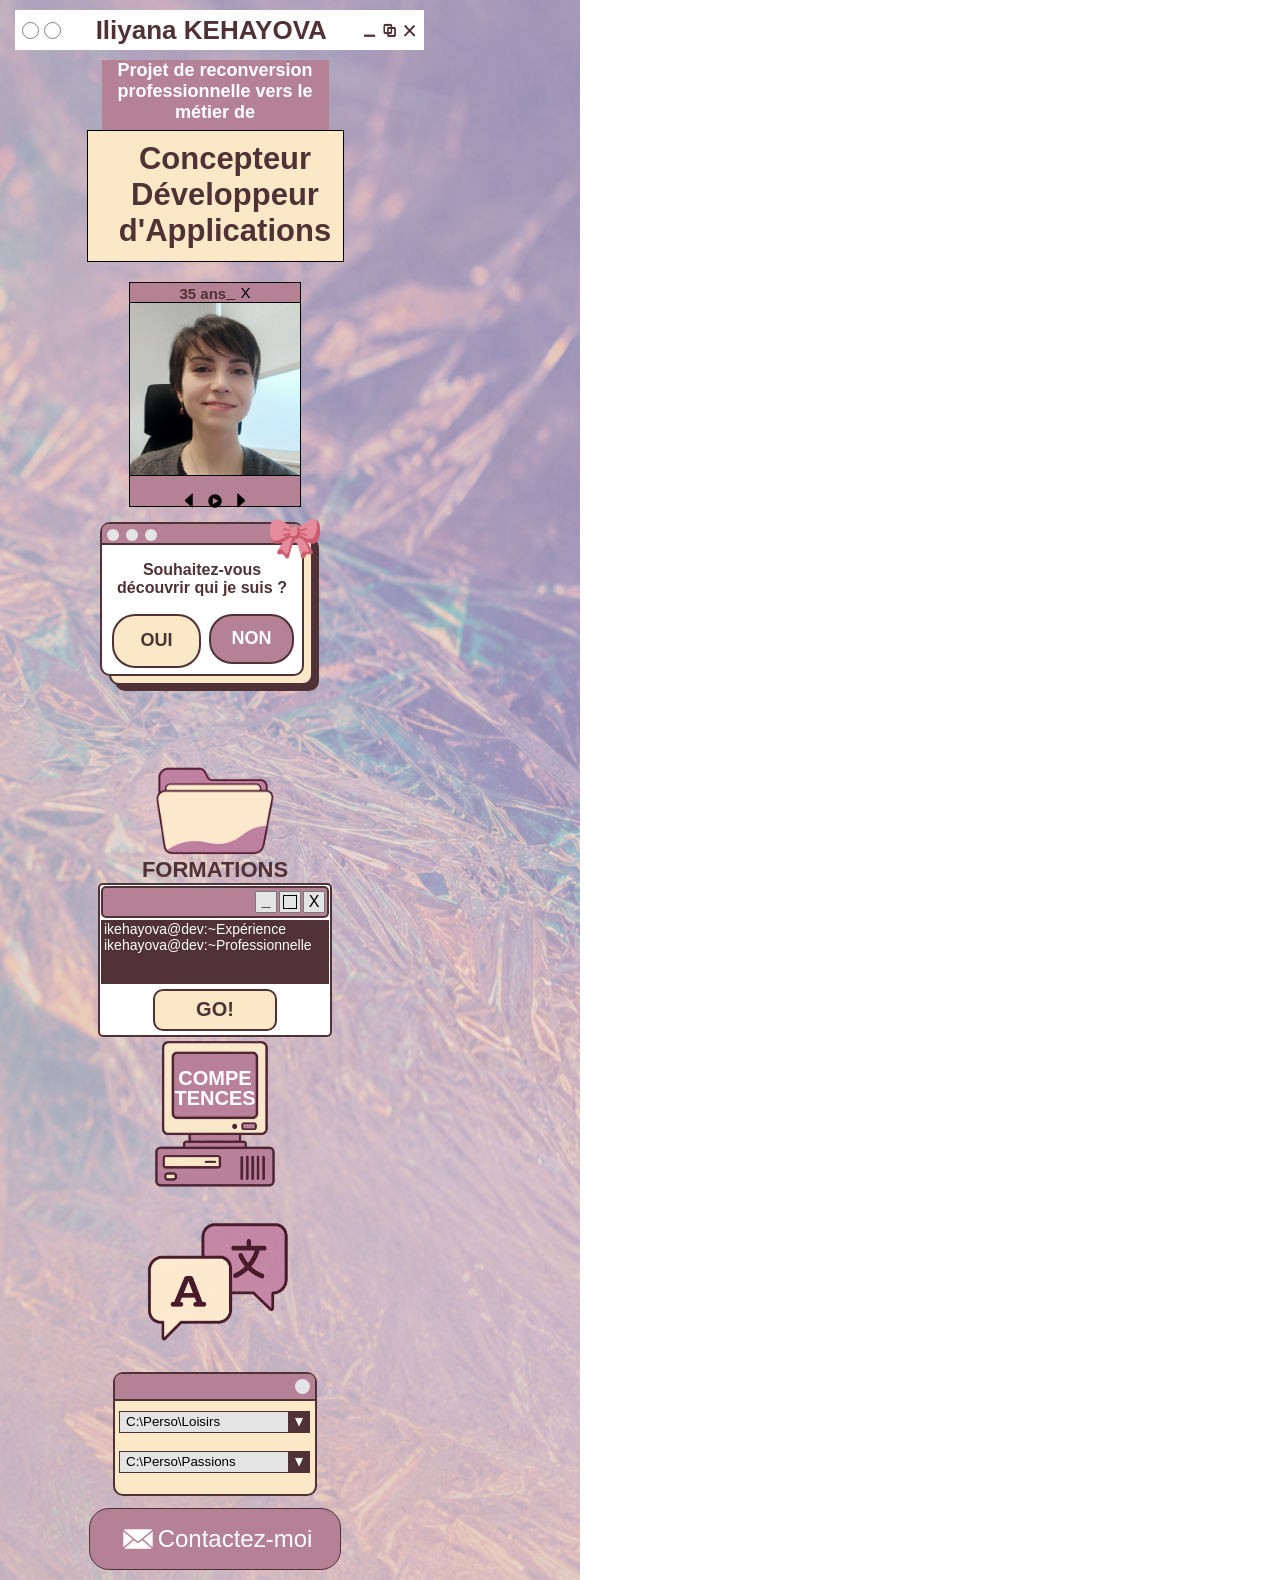
==== commit 585b52c6: "CV v2.0" ====
--- a/docs/index.html
+++ b/docs/index.html
@@ -25,9 +25,14 @@
     </header>   
 
     <main>
-
-        <section class="section_photo_poste">
-            
+            <div class="conteneur_projet">
+                <p class="titre_projet">Projet de reconversion professionnelle vers le métier de</p>
+            </div>
+
+            <div class="conteneur_poste">
+                <p class="titre_poste">Concepteur Développeur d'Applications</p>
+            </div>
+
             <div class="onglet_photo">
                 <div class="age">
                     <span class="age_text">35 ans</span>
@@ -48,62 +53,43 @@
                 </div>
             </div>
 
-
-
-            <div class="conteneur_projet">
-                <p class="titre_projet">Projet de reconversion professionnelle vers le métier de</p>
-            </div>
-
-            <div class="conteneur_poste">
-                <p class="titre_poste">Concepteur Développeur d'Applications</p>
-            </div>
-
-
-
+        
+
+    
+
+
+        <section class="trois_fenetres">
+            <img src="ruban.png" class="ruban" alt="">
+
+            <div class="fenetre_presentation">
+                <div class="barre_haute">
+                    <span></span>
+                    <span></span>
+                    <span></span>
+                </div>
+
+                <p class="question_presentation">
+                    Souhaitez-vous découvrir qui je suis ?
+                </p>
+
+                <a href="ecran_description.html" class="bouton_oui">OUI</a>
+                <button id="bouton_non">NON</button>
+            </div>
+
+            <div class="avant_derniere_fenetre"></div>
+            <div class="derniere_fenetre"></div>
         </section>
-        
-
-    <section class="formations_et_fenetres">
-
-        <section class="section_formations_presentation">
+
+       
             <div id="onglet_formations">
                 <a href="ecran_formations.html">  
                     <img src="folder.png" class="folder" alt="Image d'un fichier">
                     <p class="formations">FORMATIONS</p>
                 </a>
             </div>        
-                
             
-        </section>
-
-        <section class="trois_fenetres">
-            <img src="ruban.png" class="ruban" alt="">
-
-            <div class="fenetre_presentation">
-                <div class="barre_haute">
-                    <span></span>
-                    <span></span>
-                    <span></span>
-                </div>
-
-                <p class="question_presentation">
-                    Souhaitez-vous découvrir qui je suis ?
-                </p>
-
-                <a href="ecran_description.html" class="bouton_oui">OUI</a>
-                <button id="bouton_non">NON</button>
-            </div>
-
-            <div class="avant_derniere_fenetre"></div>
-            <div class="derniere_fenetre"></div>
-        </section>
-
-    </section>
-
        
-
-    <section class="section_experiences_projets">
-
+    
         <div class="fenetre_experience">
             <div class="deuxieme_barre_haute">
                 <span id="reduire_onglet">_</span>
@@ -122,14 +108,14 @@
         <div class="fenetre_competences">
             <a href="ecran_competences.html">
                 <img src="icone_ordinateur.png" id="icone_ordinateur" alt="">
-                <span class="compe">COMPE</span>
-                <span class="tences">TENCES</span>
             </a>
+        <span class="compe">COMPE</span>
+        <span class="tences">TENCES</span>
         </div>
-    </section>
-    
-        
-    <section class="langues_loisirs">
+  
+    
+        
+    
         
         <img src="image_langues.png" id="image_langues">
         
@@ -157,7 +143,7 @@
             </section>
         </section>
             
-        </section>
+        
         
     </main>
 
--- a/docs/index.css
+++ b/docs/index.css
@@ -5,18 +5,19 @@
 }
 
 html, body {
-    margin: 0 auto;
+    margin: 0;
     min-height: 100vh;
     max-width: 430px;
 }
 
 body {
-    background-color: #f4edf2;
     background-image: url("mobile_background.png");
     background-position: center top;
     background-size: cover;
     background-repeat: no-repeat;
     font-family: 'Arvo', sans-serif;
+    display: block;
+    
 }
 
 header {
@@ -69,28 +70,6 @@
 
 
 
-.section_photo_poste {
-    display: grid;
-    width: 95%;
-    height: 25%;
-    margin-left: 15px; 
-    grid-template-areas:
-    "box-1 box-2"
-    "box-1 box-3";
-    
-}
-
-@media screen and (width<300px){
-    .section_photo_poste {
-        display: grid;
-        margin-left: 15px; 
-        grid-template-areas:
-        "box-1"
-        "box-2" 
-        "box-3";
-    }
-}
-
 
 
 .onglet_photo {
@@ -99,7 +78,11 @@
     background-color: #B48195;
     max-width: 170px; 
     border: 1px solid black;
-    grid-area: box-1;
+     margin-left: auto;
+    margin-right: auto;
+    justify-content: center;
+    align-items: center;
+   
 }
 
 .age { 
@@ -163,9 +146,10 @@
 .boutons_play {
     display: flex;
     flex-direction: row;
+    flex-wrap: wrap;
     height: 16px;
     justify-content: center;
-    padding-top: 7px;
+   
     
 }
 
@@ -185,7 +169,11 @@
     text-align: center;
     font-size: 18px;
     color: white;
-    grid-area: box-2;
+    margin-left: auto;
+    margin-right: auto;
+    justify-content: center;
+    align-items: center;
+
 }
 
 .titre_projet {
@@ -206,7 +194,11 @@
     border: 1px solid black;
     margin-bottom: 20px;
     margin-right: 5px;
-    grid-area: box-3;
+     margin-left: auto;
+    margin-right: auto;
+    justify-content: center;
+    align-items: center;
+    
 }
 
 .titre_poste {
@@ -216,37 +208,37 @@
 
 
 
-.section_formations_presentation {
-    margin-left: 10px;
-    margin-top: 15px;
-    height: auto;
-}
-
-.formations_et_fenetres {
-    display: flex;
-    flex-direction: row;
-    flex-wrap: wrap;
-   
-}
-
-
 .folder {
+    display: block;
     width: 160px;
     height: 110px;
     padding-top: 15px;
     margin-bottom: -10px; 
+    
 }
 
 .formations {
-    margin-left: 5px; 
+    margin: 0;
     margin-top: 0;
     font-weight: bold;
     font-size: 22px;
     color: #503136;
-}
+    text-align: center;
+    
+}
+
+#onglet_formations {
+    margin-left: auto;
+    margin-right: auto;
+}
+
 
 #onglet_formations a {
-     text-decoration: none;
+    display: block;
+    width: max-content;
+    margin-left: auto;
+    margin-right: auto;
+    text-decoration: none;
 }
 
 .trois_fenetres {
@@ -255,6 +247,10 @@
     height: 220px;
     margin-left: 10px;
     margin-top: 15px;
+    margin-left: auto;
+    margin-right: auto;
+    justify-content: center;
+    align-items: center;
 }
 
 
@@ -385,13 +381,6 @@
 }
 
 
-.section_experiences_projets {
-    display: flex;
-    flex-wrap: wrap;
-    margin-top: -25px;
-    margin-left: 15px;
-    margin-right: -15px;
-}
 
 
 
@@ -404,6 +393,10 @@
     background-color: white;
     border-radius: 5px;
     border: 2px solid #503136;
+    margin-left: auto;
+    margin-right: auto;
+    justify-content: center;
+    align-items: center;
 }
 
 .deuxieme_barre_haute {
@@ -474,6 +467,8 @@
     width: 195px;
     height: 170px;
     flex: 0 0 195px;
+    margin-left: auto;
+    margin-right: auto;
 }
 
 #bouton_go {
@@ -495,13 +490,18 @@
 
 
 #icone_ordinateur {
-    
     position: absolute;
     width: 190px; 
     height: 180px; 
-    margin-top: -10px;
-    margin-left: -10px;
+    top: -10px;
+    left: 50%;
+    transform: translateX(-50%);
     z-index: 1;
+}
+
+.fenetre_competences {
+    justify-content: center;
+    align-items: center;
 }
 
 .compe {
@@ -509,9 +509,11 @@
     z-index: 2;
     color: white;
     font-weight: bold;
-    top: 25px; 
-    left: 48px;
+    top: 30px;
+    left: 0;
+    width: 100%;
     font-size: 20px;
+    text-align: center;
 }
 
 .tences {
@@ -519,22 +521,22 @@
     z-index: 2;
     color: white;
     font-weight: bold;
-    top: 45px; 
-    left: 44px;
+    top: 50px;
+    left: 0;
+    width: 100%;
     font-size: 20px;
-}
-
-.langues_loisirs {
-    display: flex;
-    flex-wrap: wrap;
-    margin-top: 20px;
-    margin-left: -10px;
-}
+    text-align: center;
+}
+
+
 
 #image_langues {
+    display: block;
     width: 210px;
     height: 150px;
     cursor: pointer;
+    margin-left: auto;
+    margin-right: auto;
 }
 
 .loisirs_passions {
@@ -545,6 +547,10 @@
     background-color: #FBE8C7;
     border-radius: 10px;
     border: 2px solid #503136;
+    margin-left: auto;
+    margin-right: auto;
+    justify-content: center;
+    align-items: center;
 }
 
 .troisieme_barre_haute {
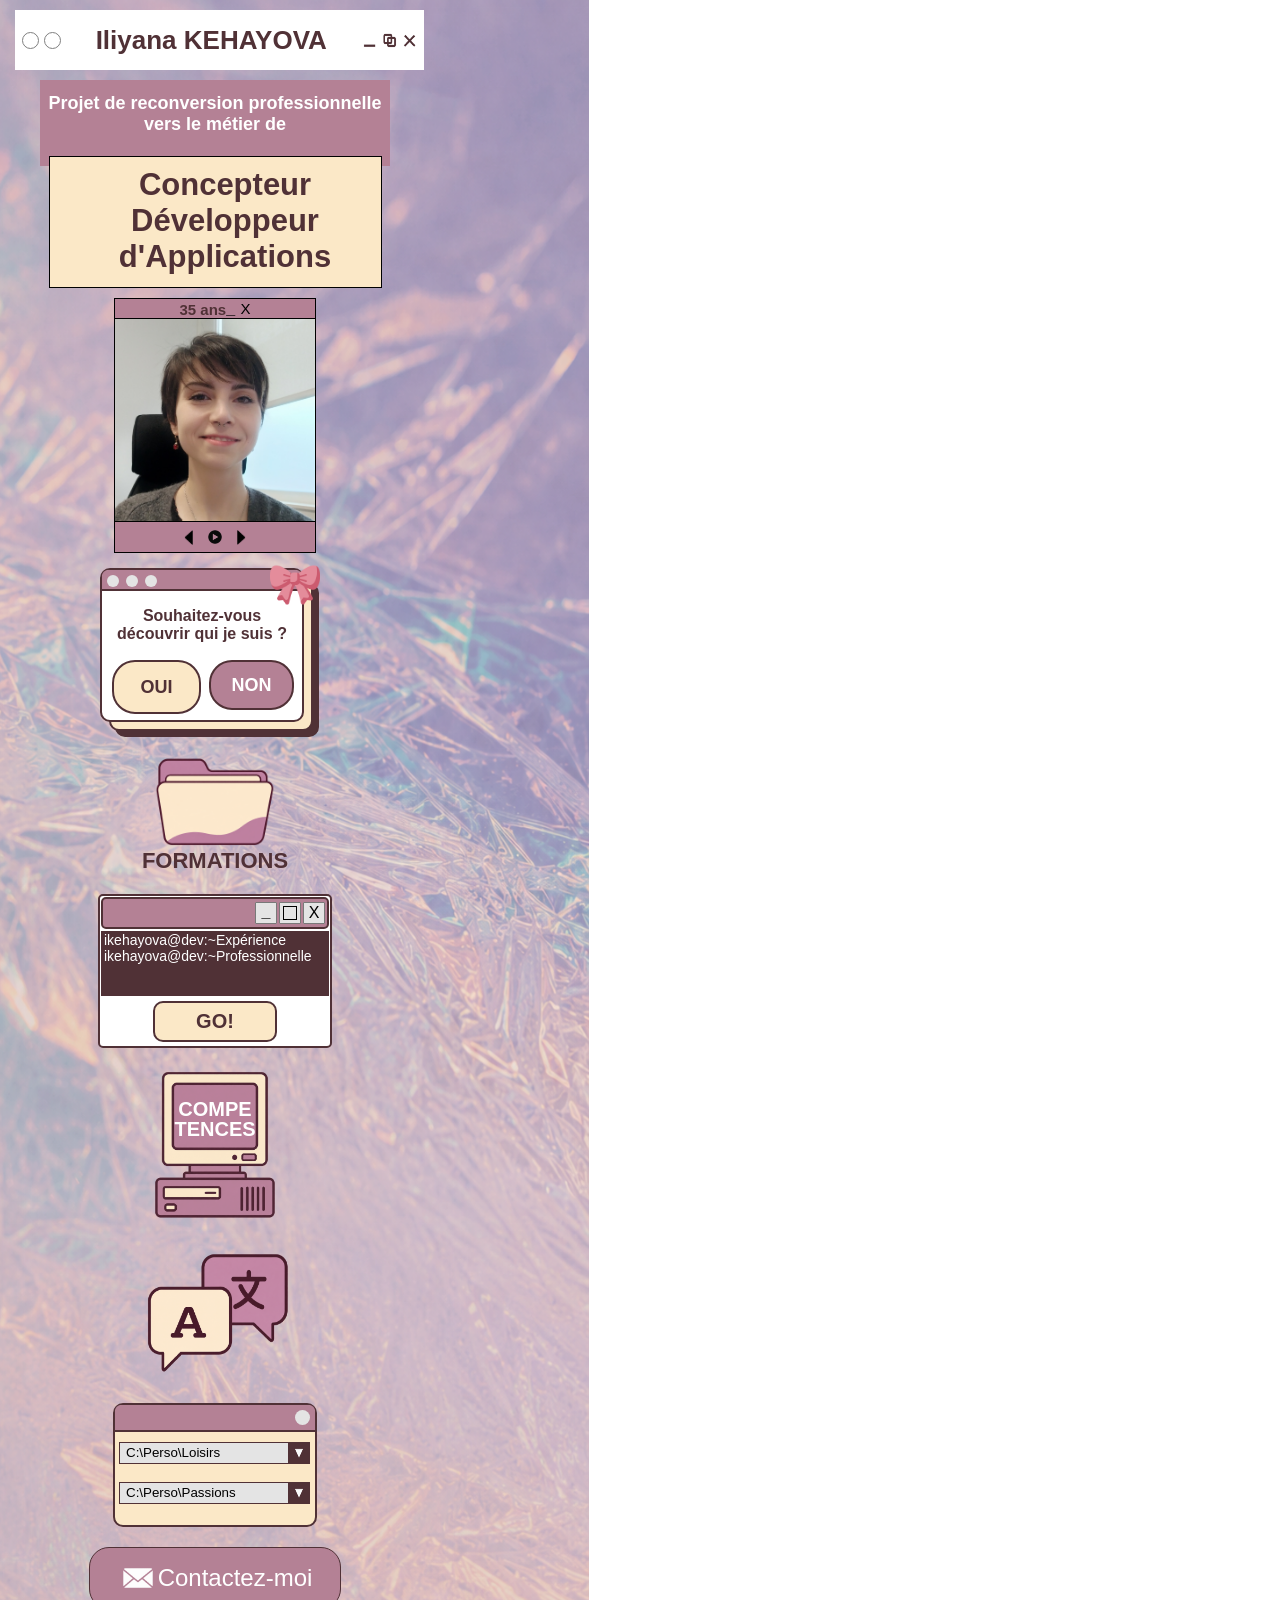
==== commit 091ee55a: "CV v2.1" ====
--- a/docs/index.html
+++ b/docs/index.html
@@ -53,10 +53,7 @@
                 </div>
             </div>
 
-        
-
-    
-
+    
 
         <section class="trois_fenetres">
             <img src="ruban.png" class="ruban" alt="">
--- a/docs/index.css
+++ b/docs/index.css
@@ -21,7 +21,7 @@
 }
 
 header {
-    height: 40px; 
+    height: 60px; 
     display: flex; 
     flex-direction: row;
     background-color: #ffffff;
@@ -52,7 +52,7 @@
 
 }
 
-@media screen and (width<420px){
+@media screen and (width<340px){
     h1 {
     font-size: 22px;
     color: #503136;
@@ -70,19 +70,17 @@
 
 
 
-
-
 .onglet_photo {
     display: flex;
     flex-direction: column; 
     background-color: #B48195;
-    max-width: 170px; 
+    max-width: 200px; 
     border: 1px solid black;
-     margin-left: auto;
-    margin-right: auto;
-    justify-content: center;
-    align-items: center;
-   
+    margin-left: auto;
+    margin-right: auto;
+    justify-content: center;
+    align-items: center;
+    margin-top: 10px; 
 }
 
 .age { 
@@ -112,11 +110,9 @@
 .bouton_play_enverse, .bouton_play_droit {
     width: 15px;
     height: 15px;
-    margin-top: 3px; 
+    margin-top: -6px; 
     margin-left: 8px;
     margin-right: 8px;
-
-    
 }
 
 #photo_iliyana {
@@ -125,17 +121,15 @@
     border-top: 1px solid black;
     border-bottom: 1px solid black;
     margin-bottom: 10px;
-
 }
 
 .bouton_play_central {
+    margin-top: -10px;
     width: 22px;
-    height: 22px;
-    
+    height: 22px; 
 }
 
 .age_text {
-
     margin-bottom: 0;
     font-weight: bold;
     font-size: 15px;
@@ -150,7 +144,7 @@
     height: 16px;
     justify-content: center;
    
-    
+
 }
 
 .bouton_play_enverse {
@@ -162,7 +156,7 @@
     margin-left: 5px;
     margin-right: 15px;
     height: 80px;
-    width: 227px;
+    width: 80%;
     background-color: #B48195;
     margin-bottom: -10px;
     font-weight: bold;
@@ -173,7 +167,7 @@
     margin-right: auto;
     justify-content: center;
     align-items: center;
-
+    padding: 3px;
 }
 
 .titre_projet {
@@ -182,7 +176,7 @@
 
 .conteneur_poste {
     height: 130px;
-    width: 225px;
+    width: 70%;
     background-color: #FBE8C7;
     margin-left: -20px;
     padding-left: 30px;
@@ -192,9 +186,8 @@
     font-size: 31px;
     color: #503136;
     border: 1px solid black;
-    margin-bottom: 20px;
     margin-right: 5px;
-     margin-left: auto;
+    margin-left: auto;
     margin-right: auto;
     justify-content: center;
     align-items: center;
@@ -212,18 +205,17 @@
     display: block;
     width: 160px;
     height: 110px;
-    padding-top: 15px;
     margin-bottom: -10px; 
-    
+    margin-top: -40px;
 }
 
 .formations {
     margin: 0;
-    margin-top: 0;
     font-weight: bold;
     font-size: 22px;
     color: #503136;
     text-align: center;
+    margin-bottom: 20px;
     
 }
 
@@ -245,7 +237,6 @@
     position: relative;
     width: 230px;
     height: 220px;
-    margin-left: 10px;
     margin-top: 15px;
     margin-left: auto;
     margin-right: auto;
@@ -281,7 +272,7 @@
 }
 
 .avant_derniere_fenetre {
-    position:absolute;
+    position: absolute;
     top: 5;
     left: 5;
     width: 200px;
@@ -381,9 +372,6 @@
 }
 
 
-
-
-
 .fenetre_experience {
     display: flex;
     flex-direction: column;
@@ -397,6 +385,7 @@
     margin-right: auto;
     justify-content: center;
     align-items: center;
+    margin-bottom: 20px;
 }
 
 .deuxieme_barre_haute {
@@ -642,7 +631,7 @@
     width: 250px;
     height: 60px;
     border-radius: 20px;
-    margin-top: 12px;
+    margin-top: 20px;
     margin-bottom: 10px;
     margin-left: auto;
     margin-right: auto;
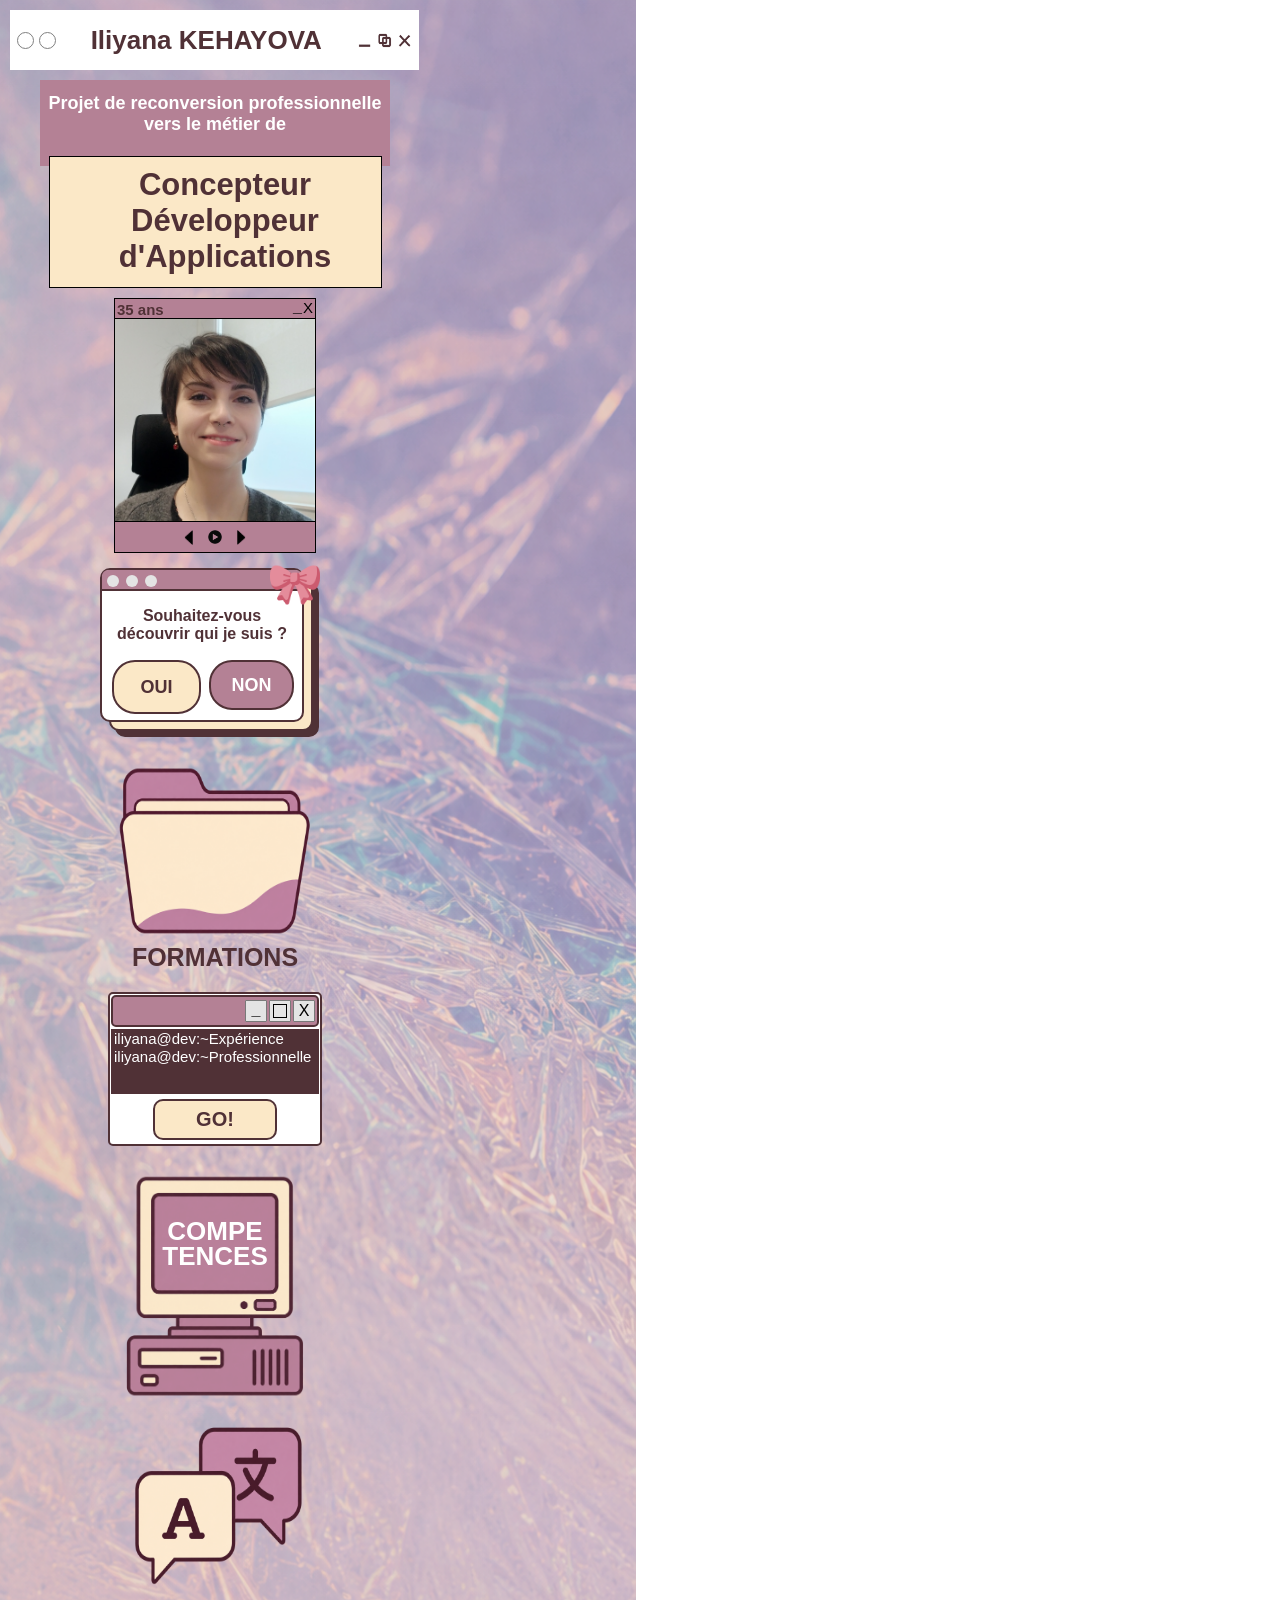
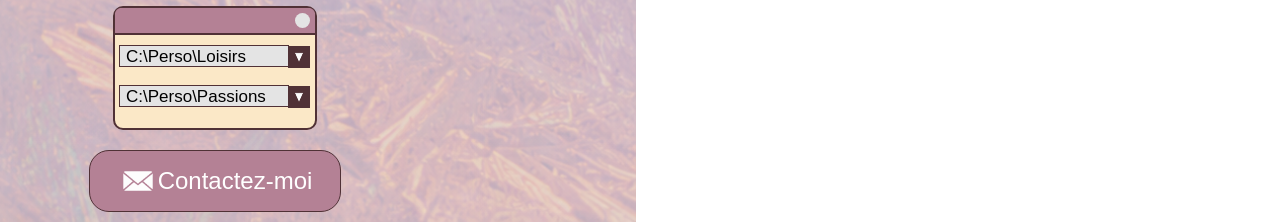
==== commit 782cfcad: "CV v2.2" ====
--- a/docs/index.html
+++ b/docs/index.html
@@ -94,8 +94,8 @@
                 <span id="fermer_onglet">X</span>
             </div>
             <div class="fenetre_terminal">
-                <p class="premiere_ligne_terminal">ikehayova@dev:~Expérience</p>
-                <p class="deuxieme_ligne_terminal">ikehayova@dev:~Professionnelle</p>
+                <p class="premiere_ligne_terminal">iliyana@dev:~Expérience</p>
+                <p class="deuxieme_ligne_terminal">iliyana@dev:~Professionnelle</p>
             </div>
             <a href="ecran_experience.html" id="bouton_go">GO!</a>
         </div>
--- a/docs/index.css
+++ b/docs/index.css
@@ -30,7 +30,7 @@
     align-items: center; 
     margin-bottom: 10px; 
     margin-top: 10px;
-    margin-left: 15px;
+    margin-left: 10px;
     width: 95%;
 
 }
@@ -87,7 +87,7 @@
     display: flex;
     flex-direction: row;
     align-items: flex-end;
-    justify-content: space-between;
+    width: 100%;
     height: 19px;
 }
 
@@ -105,6 +105,16 @@
     font-size: 15px; 
     margin: 1px 2px 2px 1px;
     
+}
+
+.lower_dash_and_x {
+    display: flex;
+    margin-left: auto;
+}
+
+.age > div {
+    display: flex;
+    margin-left: auto;
 }
 
 .bouton_play_enverse, .bouton_play_droit {
@@ -146,7 +156,6 @@
    
 
 }
-
 .bouton_play_enverse {
     transform: rotate(180deg);
 }
@@ -203,16 +212,16 @@
 
 .folder {
     display: block;
-    width: 160px;
-    height: 110px;
-    margin-bottom: -10px; 
+    width: 260px;
+    height: 210px;
+    margin-bottom: -15px; 
     margin-top: -40px;
 }
 
 .formations {
     margin: 0;
     font-weight: bold;
-    font-size: 22px;
+    font-size: 25px;
     color: #503136;
     text-align: center;
     margin-bottom: 20px;
@@ -376,7 +385,7 @@
     display: flex;
     flex-direction: column;
     align-items: center;
-    width: 230px;
+    width: 210px;
     height: 150px;
     background-color: white;
     border-radius: 5px;
@@ -392,7 +401,7 @@
     display: flex;
     flex-direction: row;
     height: 30px;
-    width: 224px;
+    width: 204px;
     background-color: #B48195;
     border-radius: 5px;
     margin: 1px;
@@ -431,7 +440,7 @@
 
 .fenetre_terminal {
     background-color: #503136;
-    width: 228px;
+    width: 208px;
     height: 70px; 
     margin: 1px 2px 5px 2px;
 }
@@ -439,7 +448,7 @@
 .premiere_ligne_terminal, .deuxieme_ligne_terminal {
     color: white;
     margin-left: 3px;
-    font-size: 14px;
+    font-size: 15px;
 }
 
 .premiere_ligne_terminal {
@@ -480,8 +489,8 @@
 
 #icone_ordinateur {
     position: absolute;
-    width: 190px; 
-    height: 180px; 
+    width: 280px; 
+    height: 270px; 
     top: -10px;
     left: 50%;
     transform: translateX(-50%);
@@ -498,22 +507,22 @@
     z-index: 2;
     color: white;
     font-weight: bold;
-    top: 30px;
-    left: 0;
-    width: 100%;
-    font-size: 20px;
-    text-align: center;
-}
-
-.tences {
-    position: absolute;
-    z-index: 2;
-    color: white;
-    font-weight: bold;
     top: 50px;
     left: 0;
     width: 100%;
-    font-size: 20px;
+    font-size: 26px;
+    text-align: center;
+}
+
+.tences {
+    position: absolute;
+    z-index: 2;
+    color: white;
+    font-weight: bold;
+    top: 75px;
+    left: 0;
+    width: 100%;
+    font-size: 26px;
     text-align: center;
 }
 
@@ -521,11 +530,13 @@
 
 #image_langues {
     display: block;
-    width: 210px;
-    height: 150px;
+    width: 250px;
+    height: 200px;
     cursor: pointer;
     margin-left: auto;
     margin-right: auto;
+    margin-top: 70px;
+    margin-bottom: -15px;
 }
 
 .loisirs_passions {
@@ -575,6 +586,8 @@
     height: 22px;
     margin: 10px 0px 8px 4px;
     text-align: left;
+    font-size: 17px;
+   
 }
 
 .fleche_menu_deroulant {
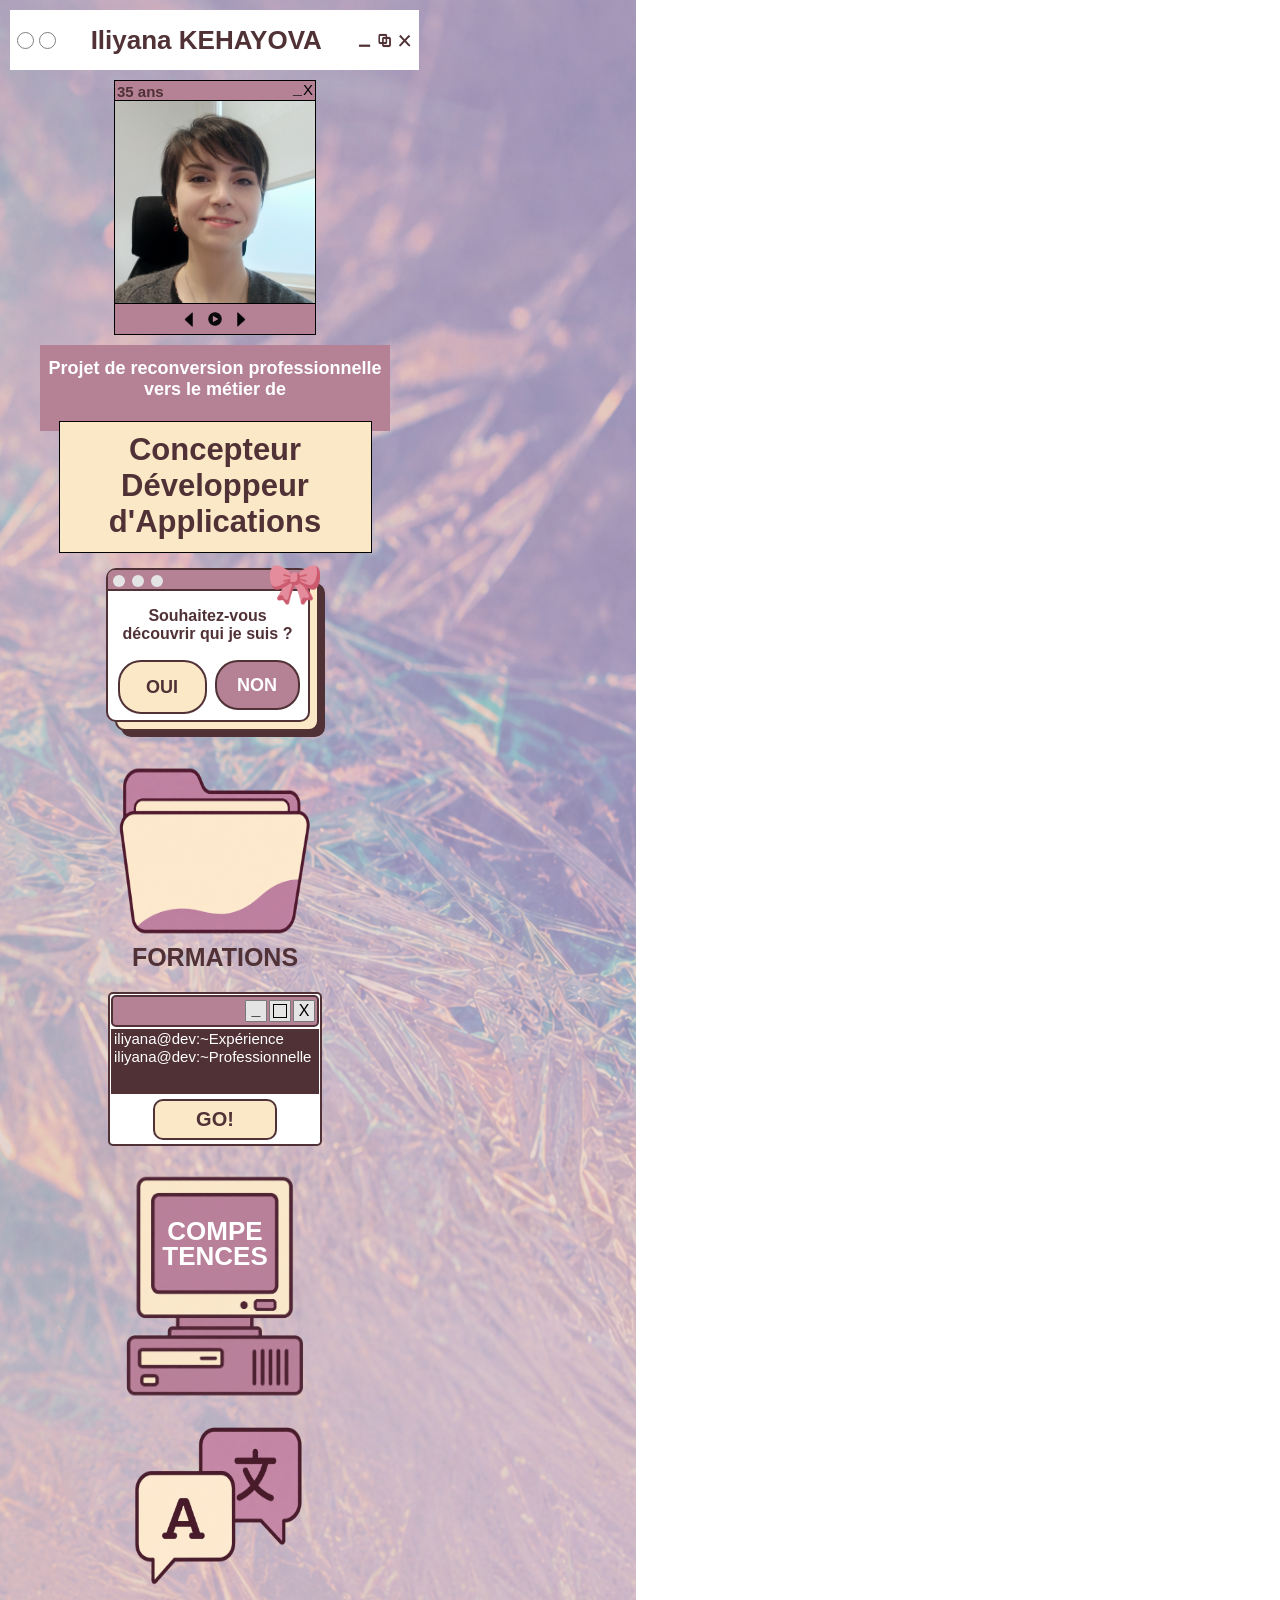
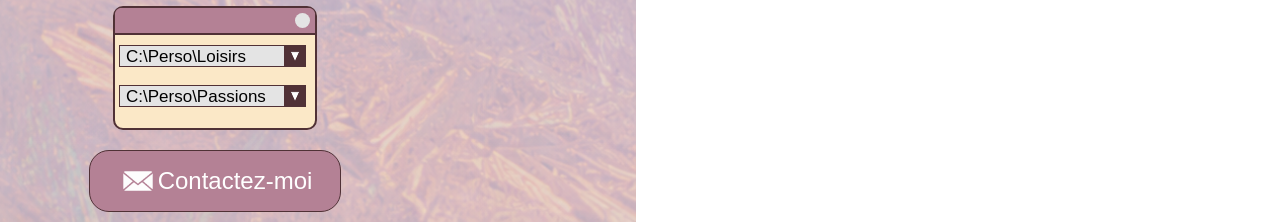
==== commit 62dad0ed: "CV v2.4" ====
--- a/docs/index.html
+++ b/docs/index.html
@@ -25,15 +25,7 @@
     </header>   
 
     <main>
-            <div class="conteneur_projet">
-                <p class="titre_projet">Projet de reconversion professionnelle vers le métier de</p>
-            </div>
-
-            <div class="conteneur_poste">
-                <p class="titre_poste">Concepteur Développeur d'Applications</p>
-            </div>
-
-            <div class="onglet_photo">
+          <div class="onglet_photo">
                 <div class="age">
                     <span class="age_text">35 ans</span>
                     <div>
@@ -52,6 +44,16 @@
                     <img src="bouton_play.png" class="bouton_play_droit" alt=""> 
                 </div>
             </div>
+
+            <div class="conteneur_projet">
+                <p class="titre_projet">Projet de reconversion professionnelle vers le métier de</p>
+            </div>
+
+            <div class="conteneur_poste">
+                <p class="titre_poste">Concepteur Développeur d'Applications</p>
+            </div>
+
+          
 
     
 
@@ -105,9 +107,9 @@
         <div class="fenetre_competences">
             <a href="ecran_competences.html">
                 <img src="icone_ordinateur.png" id="icone_ordinateur" alt="">
+                <span class="compe">COMPE</span>
+                <span class="tences">TENCES</span>
             </a>
-        <span class="compe">COMPE</span>
-        <span class="tences">TENCES</span>
         </div>
   
     
--- a/docs/index.css
+++ b/docs/index.css
@@ -162,8 +162,6 @@
 
 .conteneur_projet {
     margin-top: 10px;
-    margin-left: 5px;
-    margin-right: 15px;
     height: 80px;
     width: 80%;
     background-color: #B48195;
@@ -181,14 +179,15 @@
 
 .titre_projet {
     margin: 10px 0px 0px 0px;
+    text-align: center;
+    justify-content: center;
 }
 
 .conteneur_poste {
     height: 130px;
     width: 70%;
     background-color: #FBE8C7;
-    margin-left: -20px;
-    padding-left: 30px;
+    padding-left: 10px;
     order: -1; 
     font-weight: bold;
     text-align: center;
@@ -206,6 +205,8 @@
 .titre_poste {
     margin: 10px 0px 0px 0px;
     padding-right: 10px;
+    text-align: center;
+    justify-content: center;
 }
 
 
@@ -266,7 +267,8 @@
 .fenetre_presentation {
     position:absolute;
     top: 0;
-    left: 0;
+    left: calc(50% - 7.5px);
+    transform: translateX(-50%);
     display: grid;
     grid-template-areas:
     "box-4 box-4"
@@ -282,29 +284,27 @@
 
 .avant_derniere_fenetre {
     position: absolute;
-    top: 5;
-    left: 5;
+    top: 9px;
+    left: calc(50% - 7.5px);
+    transform: translateX(calc(-50% + 9px));
     width: 200px;
     height: 150px;
     background-color: #FBE8C7;
     border-radius: 10px;
     z-index: 2;
-    margin-left: 9px; 
-    margin-top: 9px;
     border: 2px solid #503136; 
 }
 
 .derniere_fenetre {
     position:absolute;
-    top: 10;
-    left: 10;
+    top: 15px;
+    left: calc(50% - 7.5px);
+    transform: translateX(calc(-50% + 15px));
     width: 200px;
     height: 150px;
     background-color:#503136;
     border-radius: 10px;
     z-index: 1;
-    margin-left: 15px; 
-    margin-top: 15px;
     border: 2px solid #503136;
 }
             
@@ -575,7 +575,8 @@
 }
 
 .bloc_menu_loisirs, .bloc_menu_passions {
-    display: inline-block;
+    display: flex;
+    align-items: center;
 } 
 
 #menu_deroulant_loisirs, 
@@ -591,13 +592,13 @@
 }
 
 .fleche_menu_deroulant {
-    display: inline-block;
+    display: block;
     background-color: #503136;
     border: 1px solid #503136;
     height: 20px; 
     width: 20px;
-    margin-bottom: -6.5px;
     margin-left: -5px;
+    transform: translateY(1px);
 }
 
 .bloc_menu_loisirs, .bloc_menu_passions {
@@ -675,7 +676,7 @@
     outline: none;
     background: transparent;
     padding: 0;
-    top: 200px;
+    top: 1350px;
 }
 
 
@@ -767,8 +768,8 @@
 .fenetre_reponse_negative {
     position: relative;
     display: block;
-    height: 390px;
-    width: 410px;
+    height: 330px;
+    width: 300px;
     background-color: #FBE8C7;
     border: 2px solid #503136;
     border-radius: 15px;
@@ -780,7 +781,7 @@
     position: absolute;
     top: 0;
     left: 0;
-    width: 100%;
+    width: 300px;
     height: 40px;
     background-color: #B48195;
     border-bottom: 2px solid #503136;
@@ -823,16 +824,18 @@
 .icone_attention {
     position: absolute;
     top: 55px;
-    left: 160px;
+    left: 110px;
     border: 5px solid red;
     color: red;
     border-radius: 50%;
-    font-size: 70px;
+    font-size: 50px;
     font-weight: bolder;
-    height: 80px;
-    width: 80px;
-    text-align: center;
-    display: flex;
+    height: 60px;
+    width: 60px;
+    text-align: center;
+    display: flex;
+    margin-left: auto;
+    margin-right: auto;
     justify-content: center;
     align-items: center;
 }
@@ -841,8 +844,8 @@
 #popup_reponse_negative_bouton_non2, 
 #popup_reponse_negative_bouton_non3 {
     position: absolute;
-    top: 310px;
-    left: 40px;
+    top: 270px;
+    left: 20px;
     color: #503136;
     font-size: 14px;
     font-weight: bolder;
@@ -861,17 +864,17 @@
 
 .popup_reponse_negative_bouton_oui {
     position: absolute;
-    top: 270px;
-    left: 130px;
+    top: 230px;
+    left: 100px;
     margin-left: 10px;
     margin-bottom: 5px;
-    width: 230px;
+    width: 180px;
     height: 90px;
     border-radius: 23px;
     border: 1px solid #503136;
     background-color: #B48195;
     font-weight: bold;
-    font-size: 25px;
+    font-size: 20px;
     text-decoration: none;
     color: white;
     display: flex;
@@ -885,10 +888,10 @@
 #popup_reponse_negative2 h2,
 #popup_reponse_negative3 h2 {
     position: absolute;
-    top: 150px;
-    left: 30px;
+    top: 130px;
+    left: 15px;
     width: 90%;
-    font-size: 30px;
+    font-size: 23px;
     text-align: center;
     color: #503136;
     font-weight: bold;
